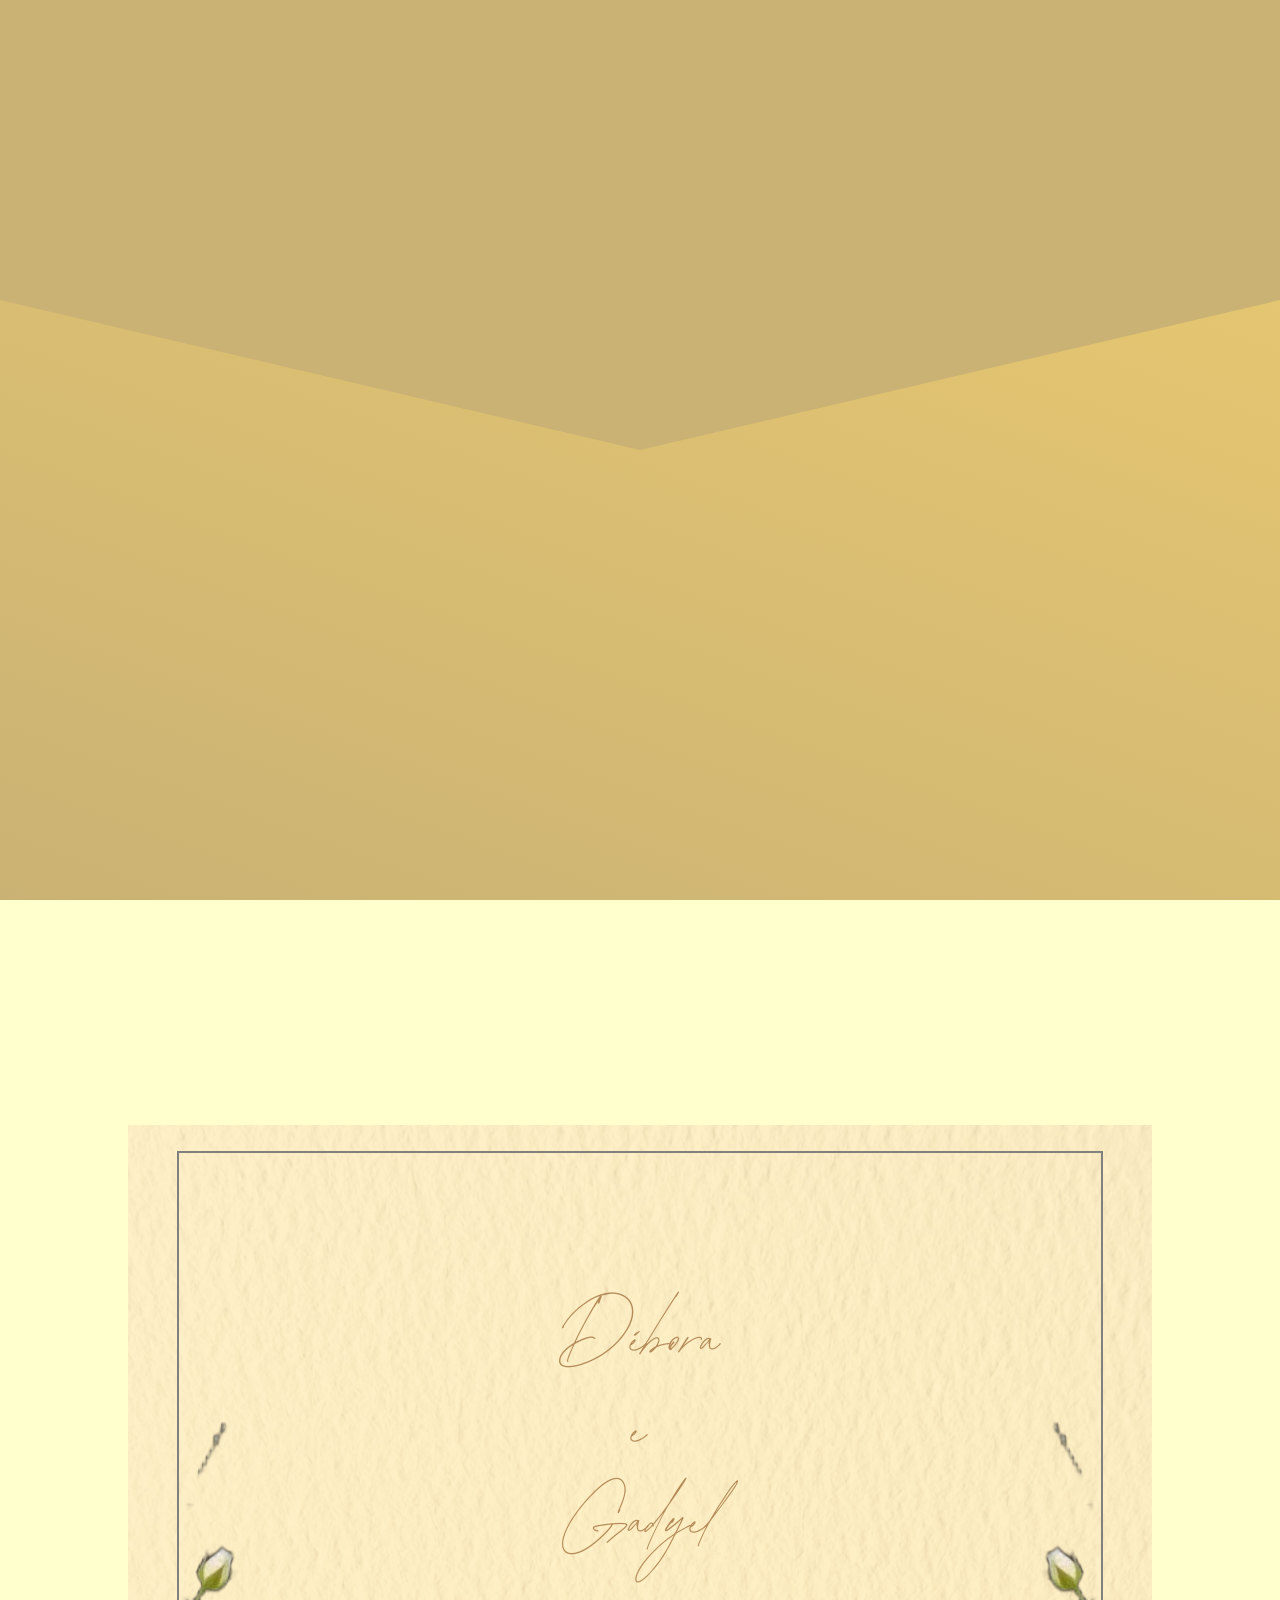
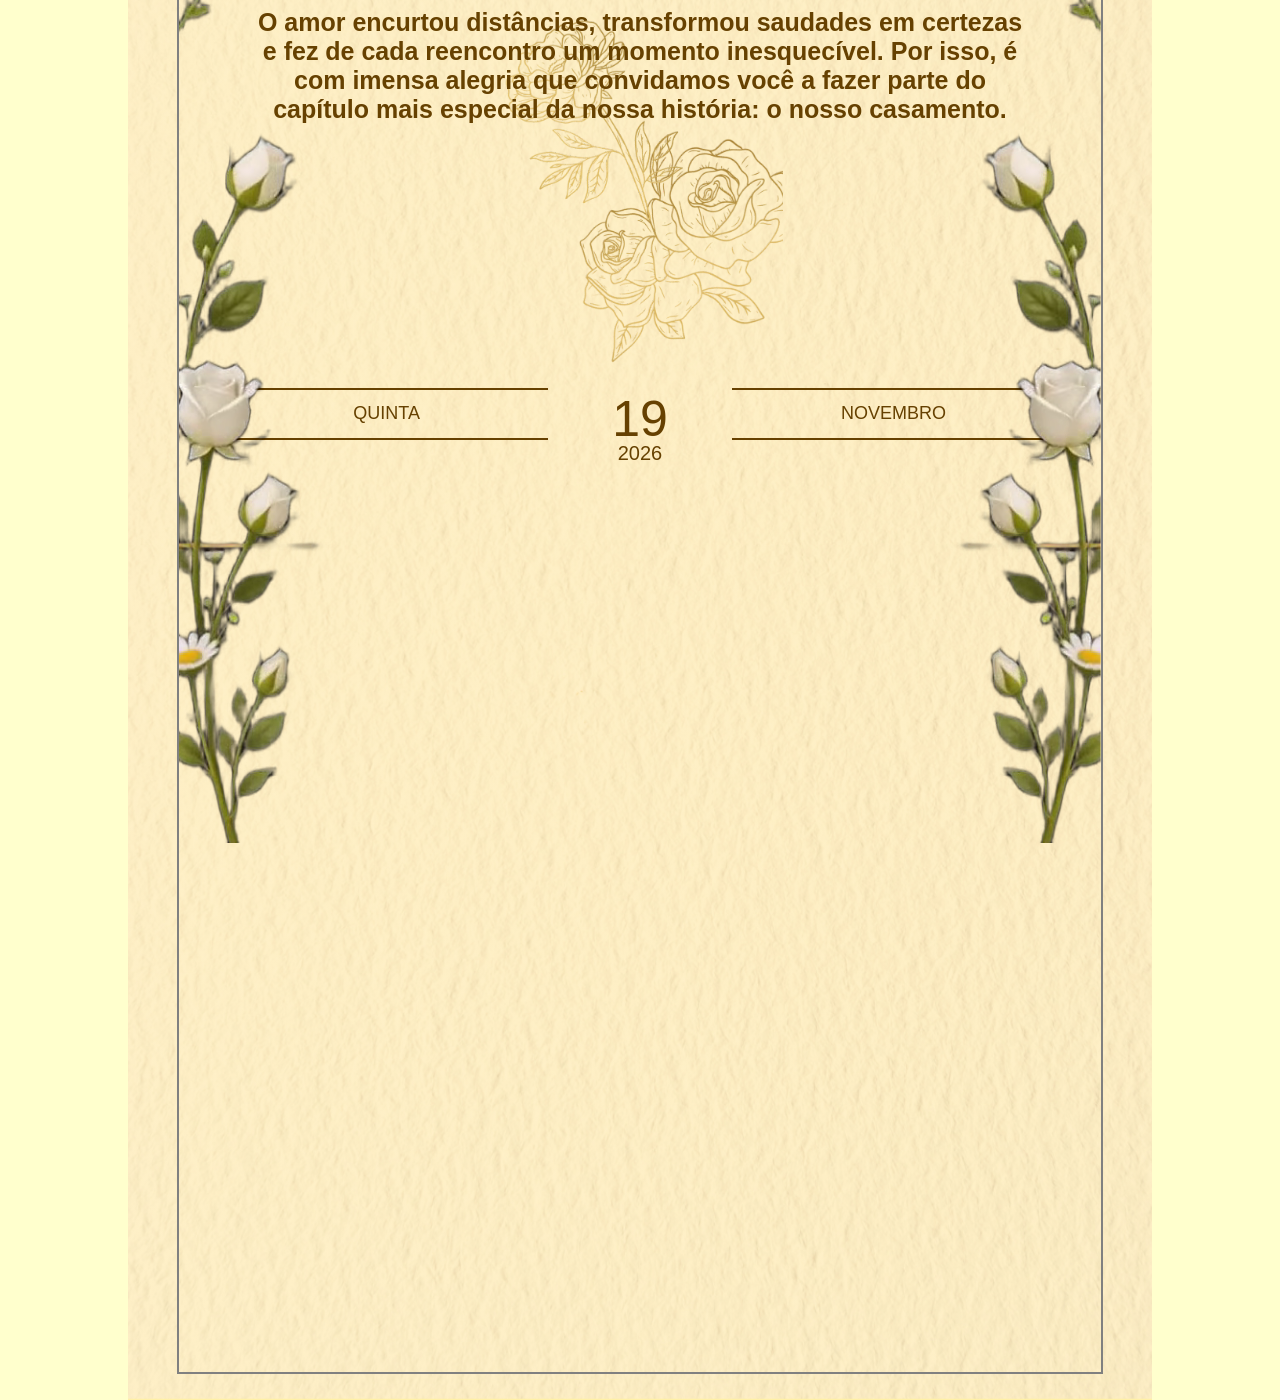
==== index.html @ 4e807f0f "test" ====
<!DOCTYPE html>
<html lang="pt-BR">
<head>
	<meta charset="UTF-8">
	<meta name="viewport" content="width=device-width, initial-scale=1.0">
	<link rel="stylesheet" href="style.css">
	<title>Convite</title>
</head>
<body>
	<header>
		<div class="triangulo" id="triangulo"></div>
		<div class="caixa" id="caixa"></div>
	</header>
	<main>
		<div class="transparente"></div>
		<div class="content" id="content">
			<div class="linha">
				<div class="head">
					<section class="videoSectionEsquerodo">
						<video id="meuVideoEsquerdo" muted>
						<source src="Assets/midia/videos/Flores.webm">
					</section>
					<section class="videoSectionDireito">
						<video id="meuVideoDireito" muted>
						<source src="Assets/midia/videos/Flores.webm">
					</section>
					<div class="titulo">
						<h1>Débora</h1>
						<h1>e</h1>
						<h1>Gadyel</h1>
					</div>
				</div>
				
				<div class="container">
					<div class="text-1">
						<p>
							O amor encurtou distâncias, transformou saudades em certezas e fez de cada reencontro um momento inesquecível. 
							Por isso, é com imensa alegria que convidamos você a fazer parte do capítulo mais especial da nossa história: o nosso casamento.
						</p>
					</div>
					<div class="data" id="data" type="button">
						<div class="topo">
							<div class="margem">
								<h3>QUINTA</h3>
							</div>
							<div class="mes-dia">
								<h2>19</h2>
							</div>
							<div class="margem">
								<h3>NOVEMBRO</h3>
							</div>
						</div>
						<div class="ano">
							<h3>2026</h3>
						</div>
					</div>
				</div>
			</div>
		</div>
	</main>
	<footer id="footer">
		<div class="borda" id="borda"></div>
	</footer>
	<script src="main.js"></script>
</body>
</html>
---- style.css ----
:root {
  --cor-1: #664101;
  --cor-2: #CAB274;
  --cor-3: #ECCB70;
  --cor-4: #FFFFCD;
  --cor-5: #FFFFFF;
  --cor-font: #b48b58;

}

*{
  border: none;
  margin: 0;
  padding: 0;
  box-shadow: none;
}

@font-face {
  font-family: "Abramo";
  src: url("Assets/fonts/Abramo/Abramo\ Script.otf") format("opentype");
}

@font-face {
  font-family: "Garamond";
  src: url("Assets/fonts/Garamond/Garamond.ttf") format("opentype");
}

html, body{
  height: 100vh;
  background-color: var(--cor-4);
  font-family: "Abramo", sans-serif;
}

header,footer{
  width: 100%;
  height: 100vh;
  display: flex;
  align-items: end;
  position: fixed;
  top: 0;
  left: 0;
  z-index: 2;
}

footer{
  z-index: 1;
}

.triangulo{
  width: 100%;
  height: 100%;
  background-color: var(--cor-2);
  clip-path: polygon(-100% 0%, 50% 50%, 200% 0%);
  top: 0;
  left: 0;
  position: absolute;
  z-index: 2;
}

.caixa{
  width: 100%;
  height: 100%;
  background: linear-gradient(to top, var(--cor-2), var(--cor-1));
  clip-path: polygon(-50% 0%, 150% 0%, 50% 20%);
  position: absolute;
}

.borda{
  width: 100%;
  height: 100%;
  background: linear-gradient(200deg, var(--cor-3), var(--cor-2));
  clip-path: polygon(0% 0%, 0% 100%, 100% 100%, 100% 0%, 50% 20%);
}

main{
  width: 100%;
  height: 3000px;
  display: flex;
  align-items: center;
  justify-content: baseline;
  flex-direction: column;
}

.content{
  width: 80%;
  height: 100%;
  
  background-image: 
  linear-gradient(
    rgba(255, 212, 95, 0.35),
    rgba(255, 212, 95, 0.35)
  ),
  url(Assets/midia/imags/background_carta.png);
  background-size: cover;
  background-position: center;
  background-repeat: no-repeat;
  z-index: 1;
  display: flex;
  align-items: center;
  justify-content: center;
}

.transparente{
  width: 100%;
  height: 200vh;
}

.linha{
  width: 90%;
  height: 97%;
  border: 2px gray solid;
}

.head{
  width: 100%;
  height: 25%;
  display: flex;
  justify-content: center;
  position: relative;
}

video {
  width: 80%;
  max-width: 800px;
}

.videoSectionEsquerodo, .videoSectionDireito{
  width: 100%;
  position: absolute;

}

.videoSectionDireito{
  transform: scaleX(-1);
  left: 0;
}

.titulo{
  z-index: 2;
  width: 45%;
  height: 100%;
  display: flex;
  align-items: center;
  justify-content: center;
  flex-direction: column;
}

.titulo > h1{
  color: var(--cor-font);
  font-size: 80px;
  height: 20%;
  text-align: center;
  font-weight: 500;
}

.container{
  width: 100%;
  height: 70%;
  display: flex;
  align-items: center;
  flex-direction: column;
}

.text-1{
  width: 100%;
  height: 30%;
  display: flex;
  align-items: center;
  justify-content: center;
  background-image: url(Assets/midia/imags/Flores_cotorno.png);
  background-size: contain;
  background-position: bottom;
  background-repeat: no-repeat;
}

.text-1 > p{
  font-family: "Garamond", sans-serif;
  font-size: 25px;
  width: 85%;
  height: 100%;
  text-align: center;
  color: var(--cor-1);
  font-weight: 700;
}

.data{
  width: 100%;
  height: 80px;
}

.data:hover {
    transform: scale(1.03);
}

.topo{
  width: 100%;
  height: 60%;
  display: flex;
  align-items: center;
  justify-content: center;
}

.margem{
  width: 35%;
  height: 100%;
  border-top: #664101 solid 2px;
  border-bottom: #664101 solid 2px;
}

.margem > h3{
  font-family: "Garamond", sans-serif;
  font-size: 18px;
  width: 100%;
  height: 100%;
  color: var(--cor-1);
  font-weight: 500;
  text-align: center;
  align-content: center;
}

.mes-dia{
  width: 20%;
  height: 100%;
  text-align: center;
  align-content: center;
}

.mes-dia > h2{
  font-family: "Garamond", sans-serif;
  font-size: 50px;
  width: 100%;
  height: 100%;
  color: var(--cor-1);
  font-weight: 500;
  text-align: center;
  align-content: center;
}

.ano{
  width: 100%;
  height: 40%;
}

.ano > h3{
  font-family: "Garamond", sans-serif;
  font-size: 20px;
  width: 100%;
  height: 100%;
  color: var(--cor-1);
  font-weight: 500;
  text-align: center;
  align-content: center;
}
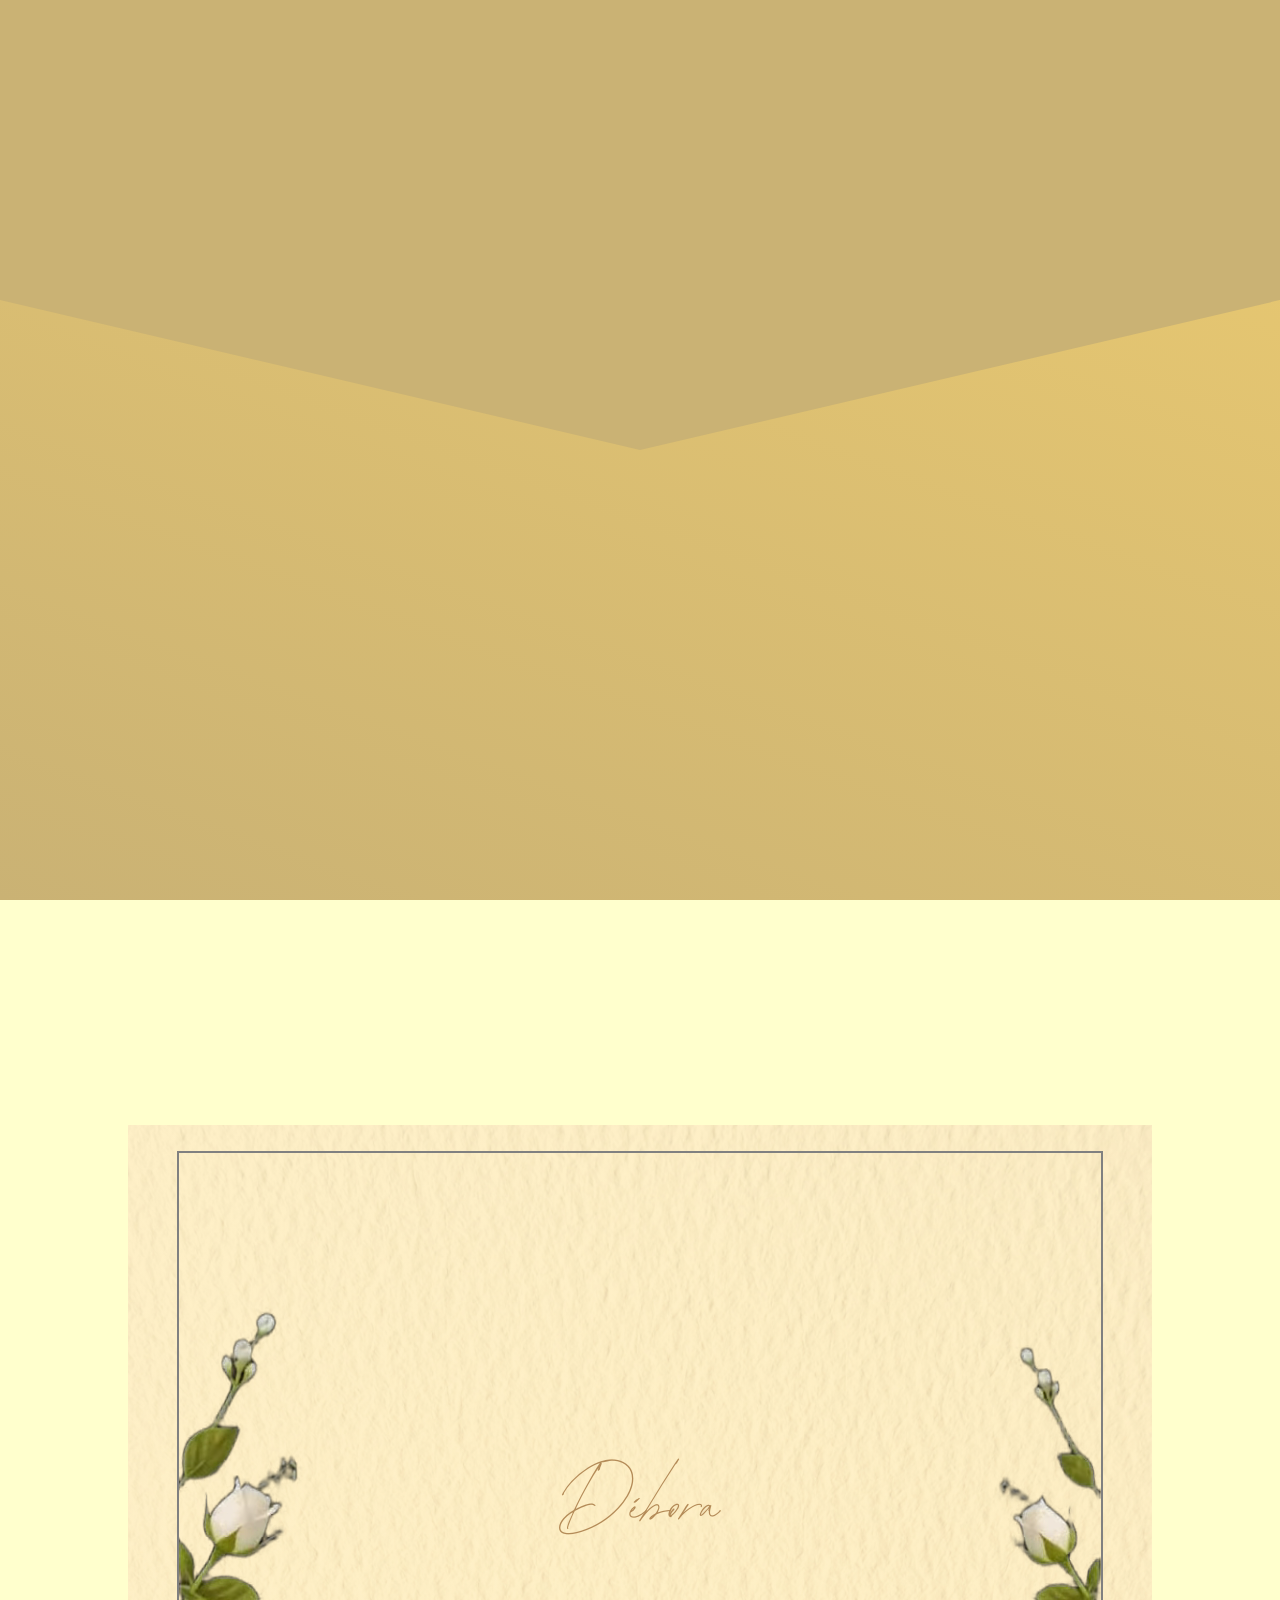
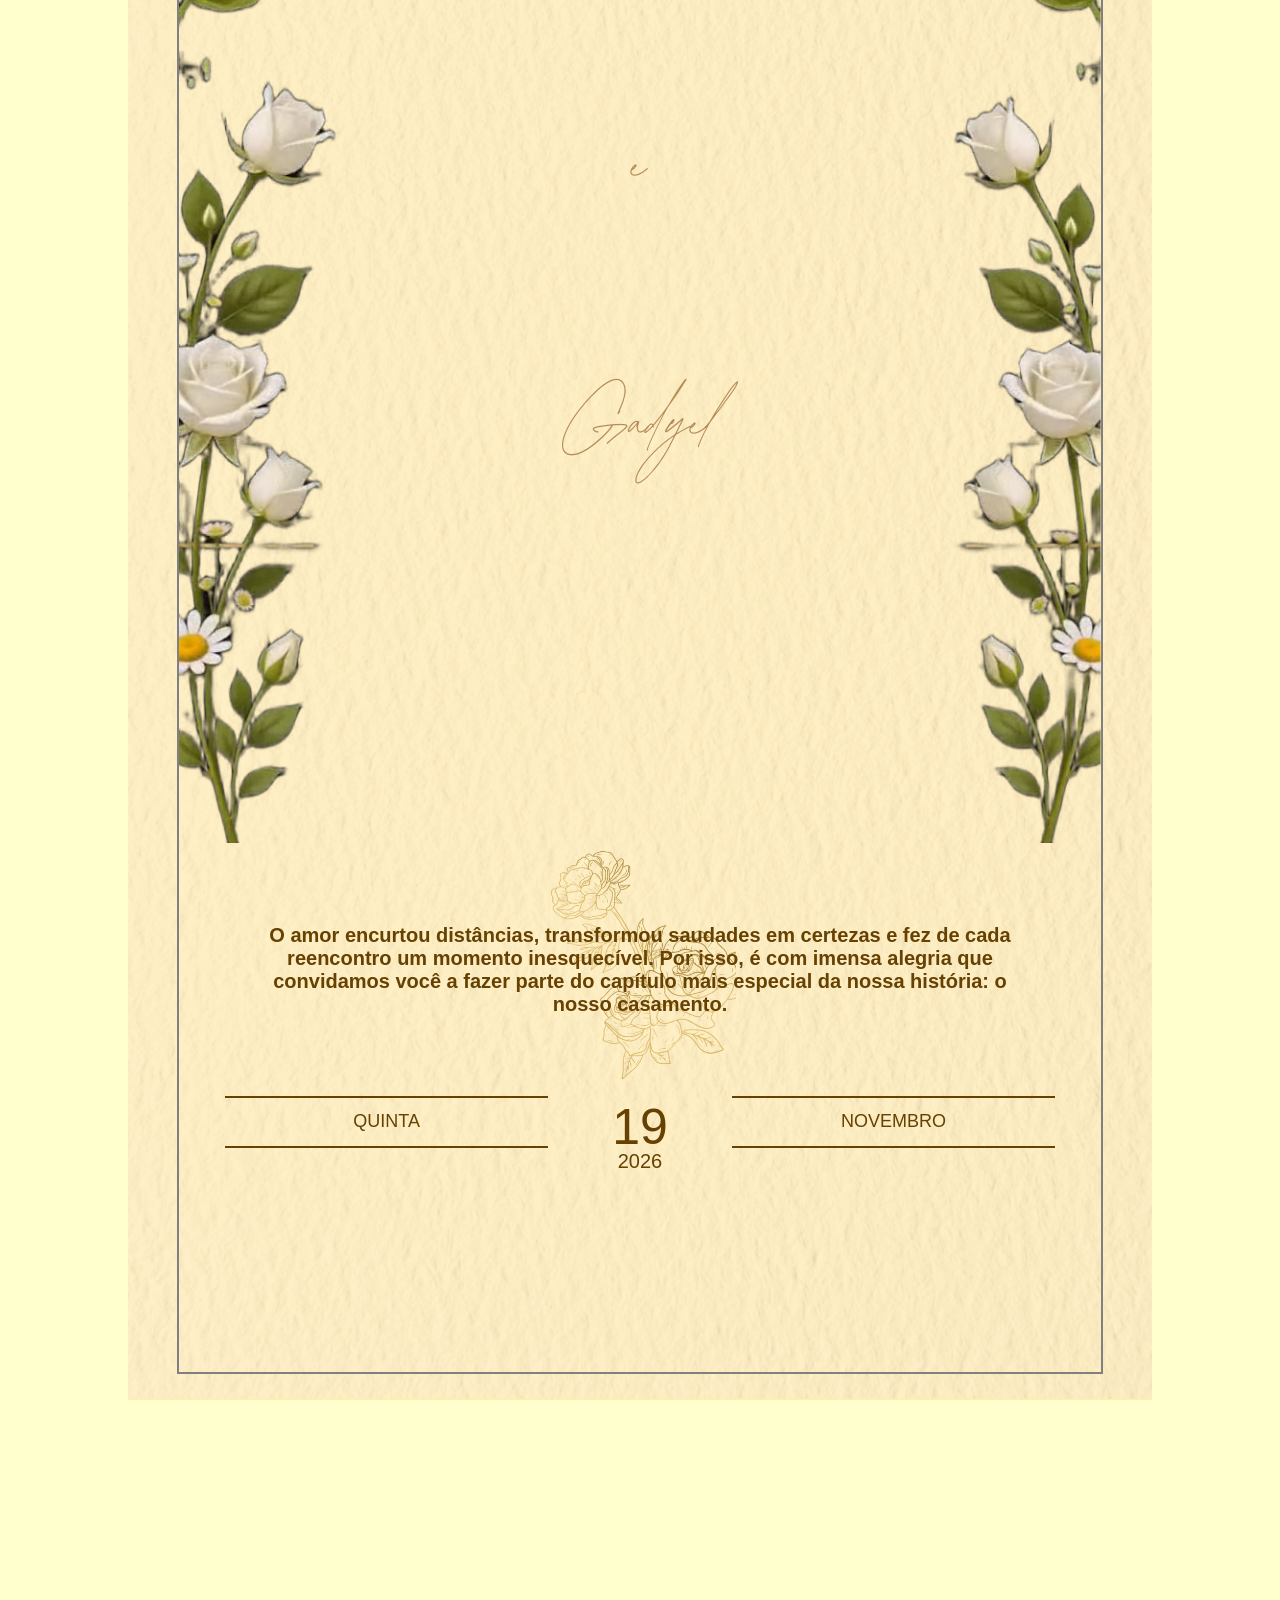
==== commit 50cdfe2d: "data" ====
--- a/index.html
+++ b/index.html
@@ -15,7 +15,7 @@
 		<div class="transparente"></div>
 		<div class="content" id="content">
 			<div class="linha">
-				<div class="head">
+				<div class="head" id="head">
 					<section class="videoSectionEsquerodo">
 						<video id="meuVideoEsquerdo" muted>
 						<source src="Assets/midia/videos/Flores.webm">
@@ -38,7 +38,7 @@
 							Por isso, é com imensa alegria que convidamos você a fazer parte do capítulo mais especial da nossa história: o nosso casamento.
 						</p>
 					</div>
-					<div class="data" id="data" type="button">
+					<div class="data" id="data" onclick="agenda()">
 						<div class="topo">
 							<div class="margem">
 								<h3>QUINTA</h3>
@@ -50,7 +50,7 @@
 								<h3>NOVEMBRO</h3>
 							</div>
 						</div>
-						<div class="ano">
+						<div class="ano" id="ano">
 							<h3>2026</h3>
 						</div>
 					</div>
--- a/style.css
+++ b/style.css
@@ -163,7 +163,7 @@
 
 .text-1{
   width: 100%;
-  height: 30%;
+  height: 20%;
   display: flex;
   align-items: center;
   justify-content: center;
@@ -175,21 +175,18 @@
 
 .text-1 > p{
   font-family: "Garamond", sans-serif;
-  font-size: 25px;
+  font-size: 20px;
   width: 85%;
   height: 100%;
   text-align: center;
   color: var(--cor-1);
   font-weight: 700;
+  align-content: center;
 }
 
 .data{
   width: 100%;
   height: 80px;
-}
-
-.data:hover {
-    transform: scale(1.03);
 }
 
 .topo{
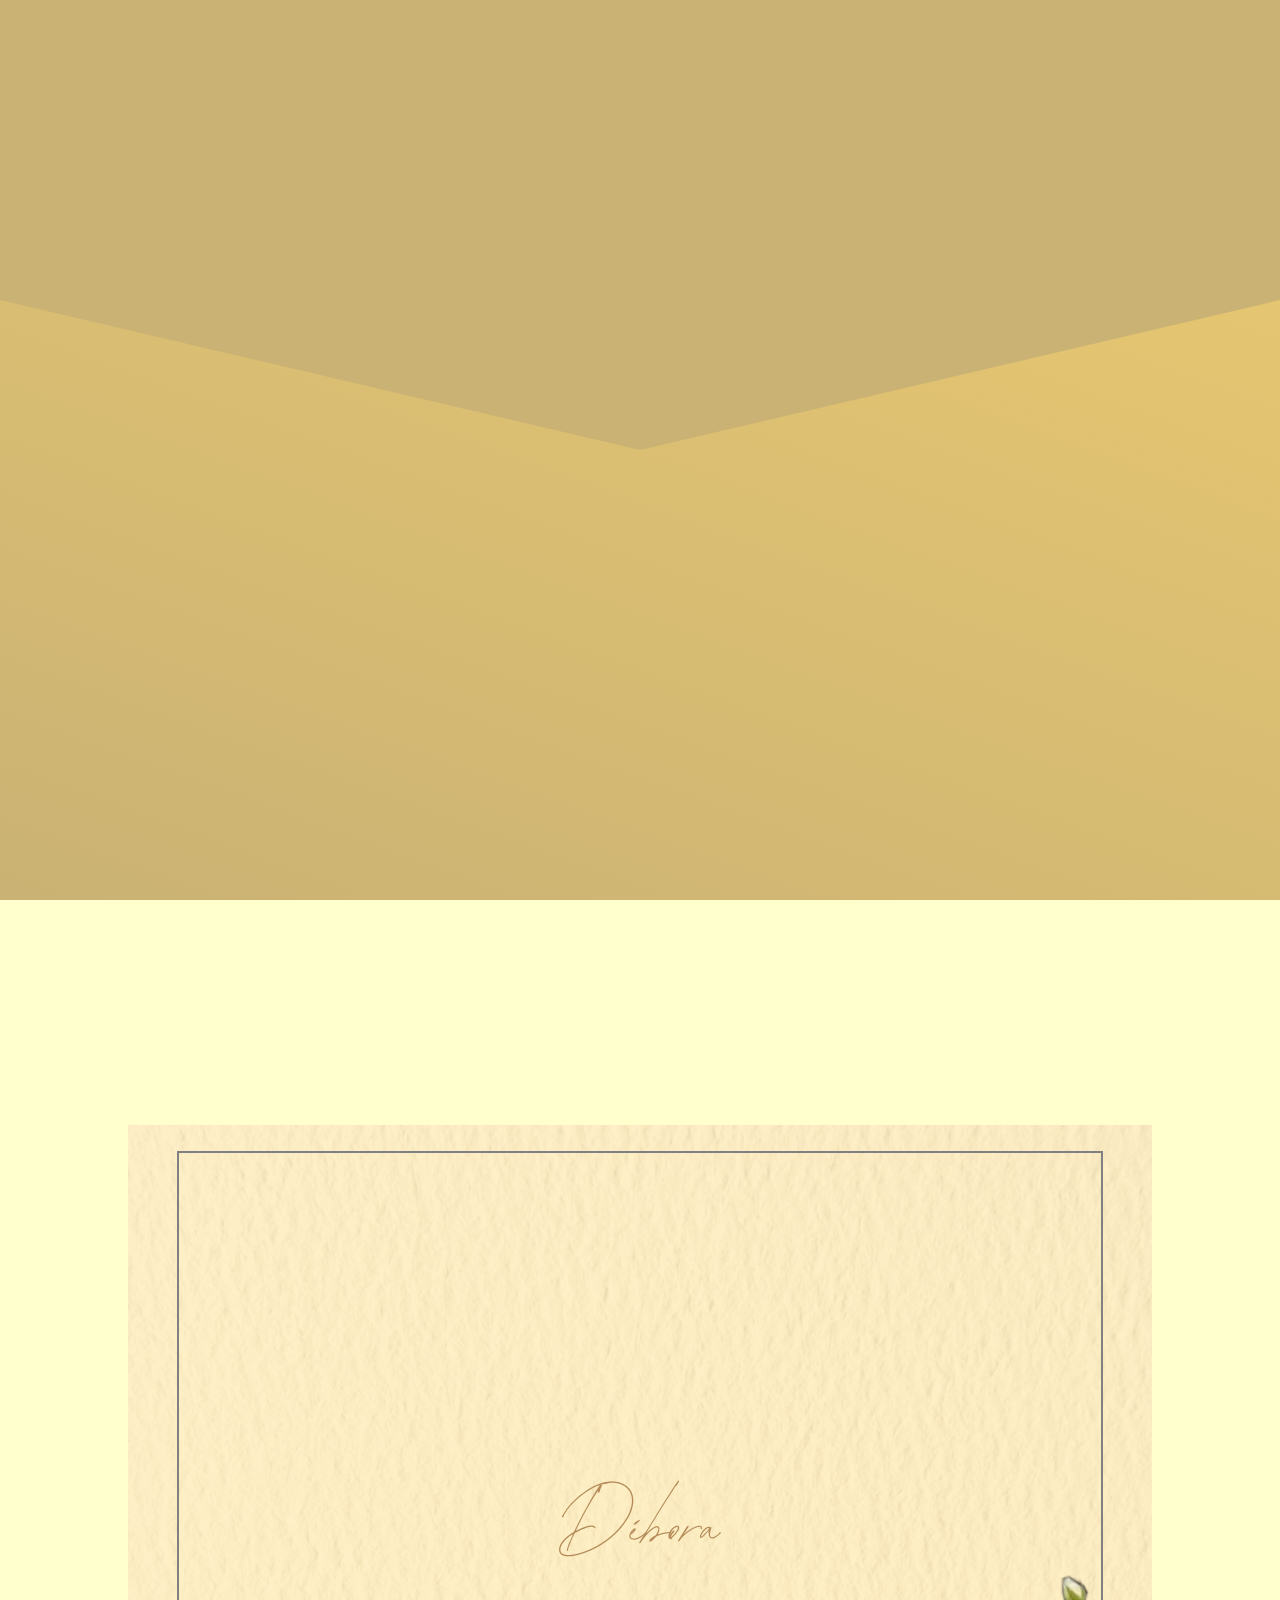
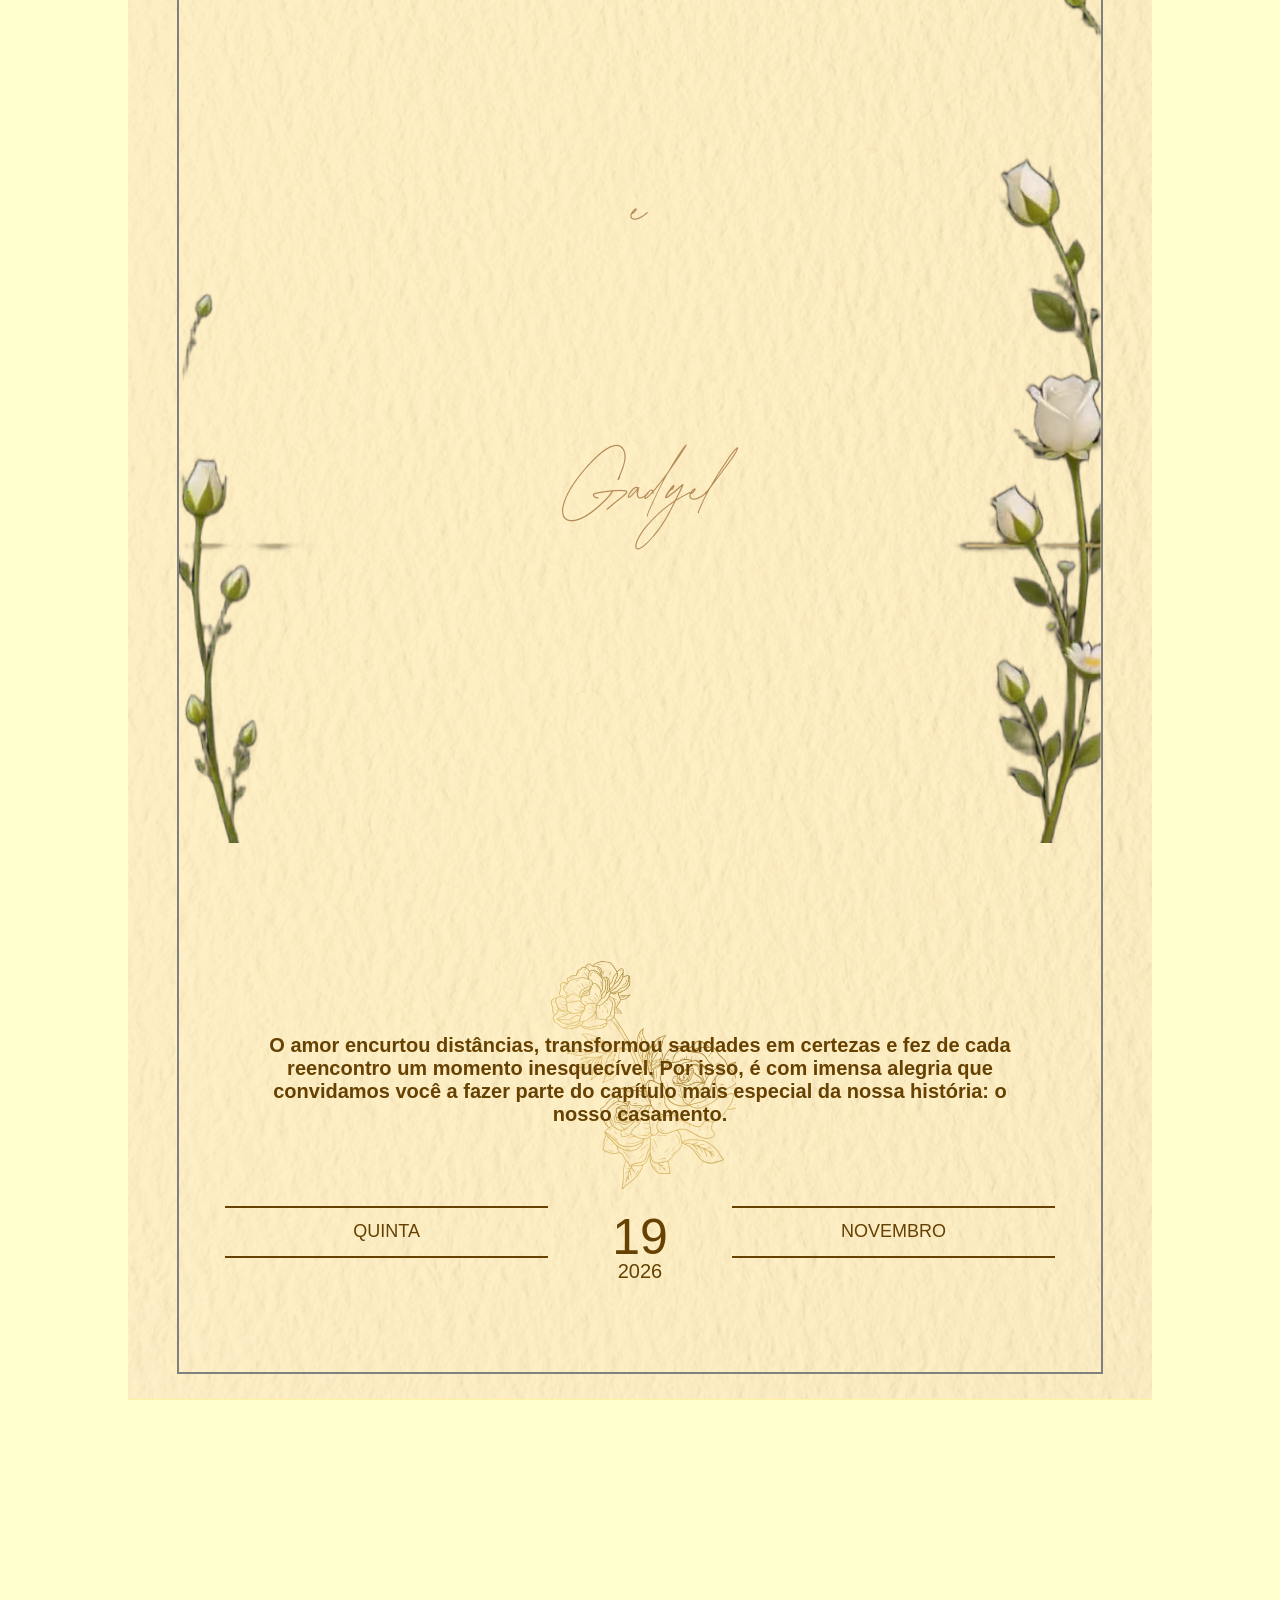
==== commit e1283664: "awd" ====
--- a/index.html
+++ b/index.html
@@ -54,6 +54,9 @@
 							<h3>2026</h3>
 						</div>
 					</div>
+					<div class="links" id="links">
+						
+					</div>
 				</div>
 			</div>
 		</div>
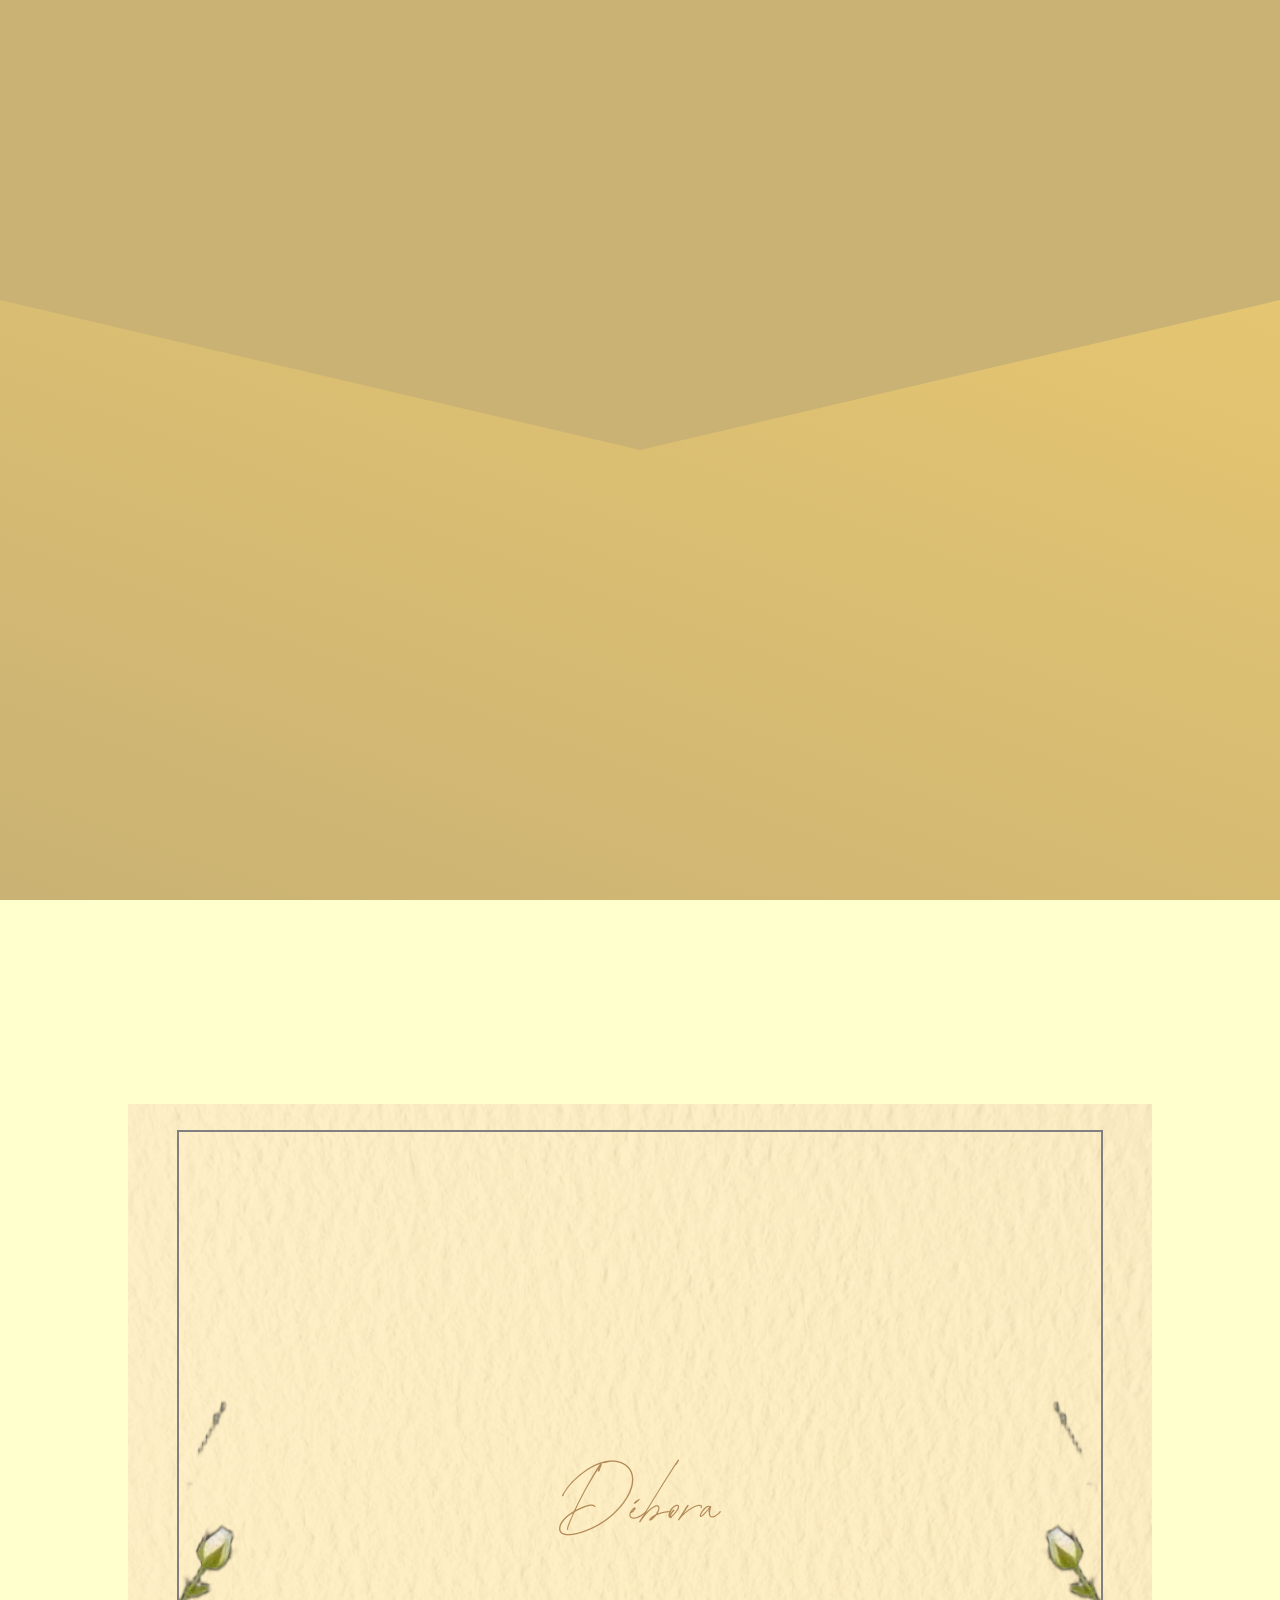
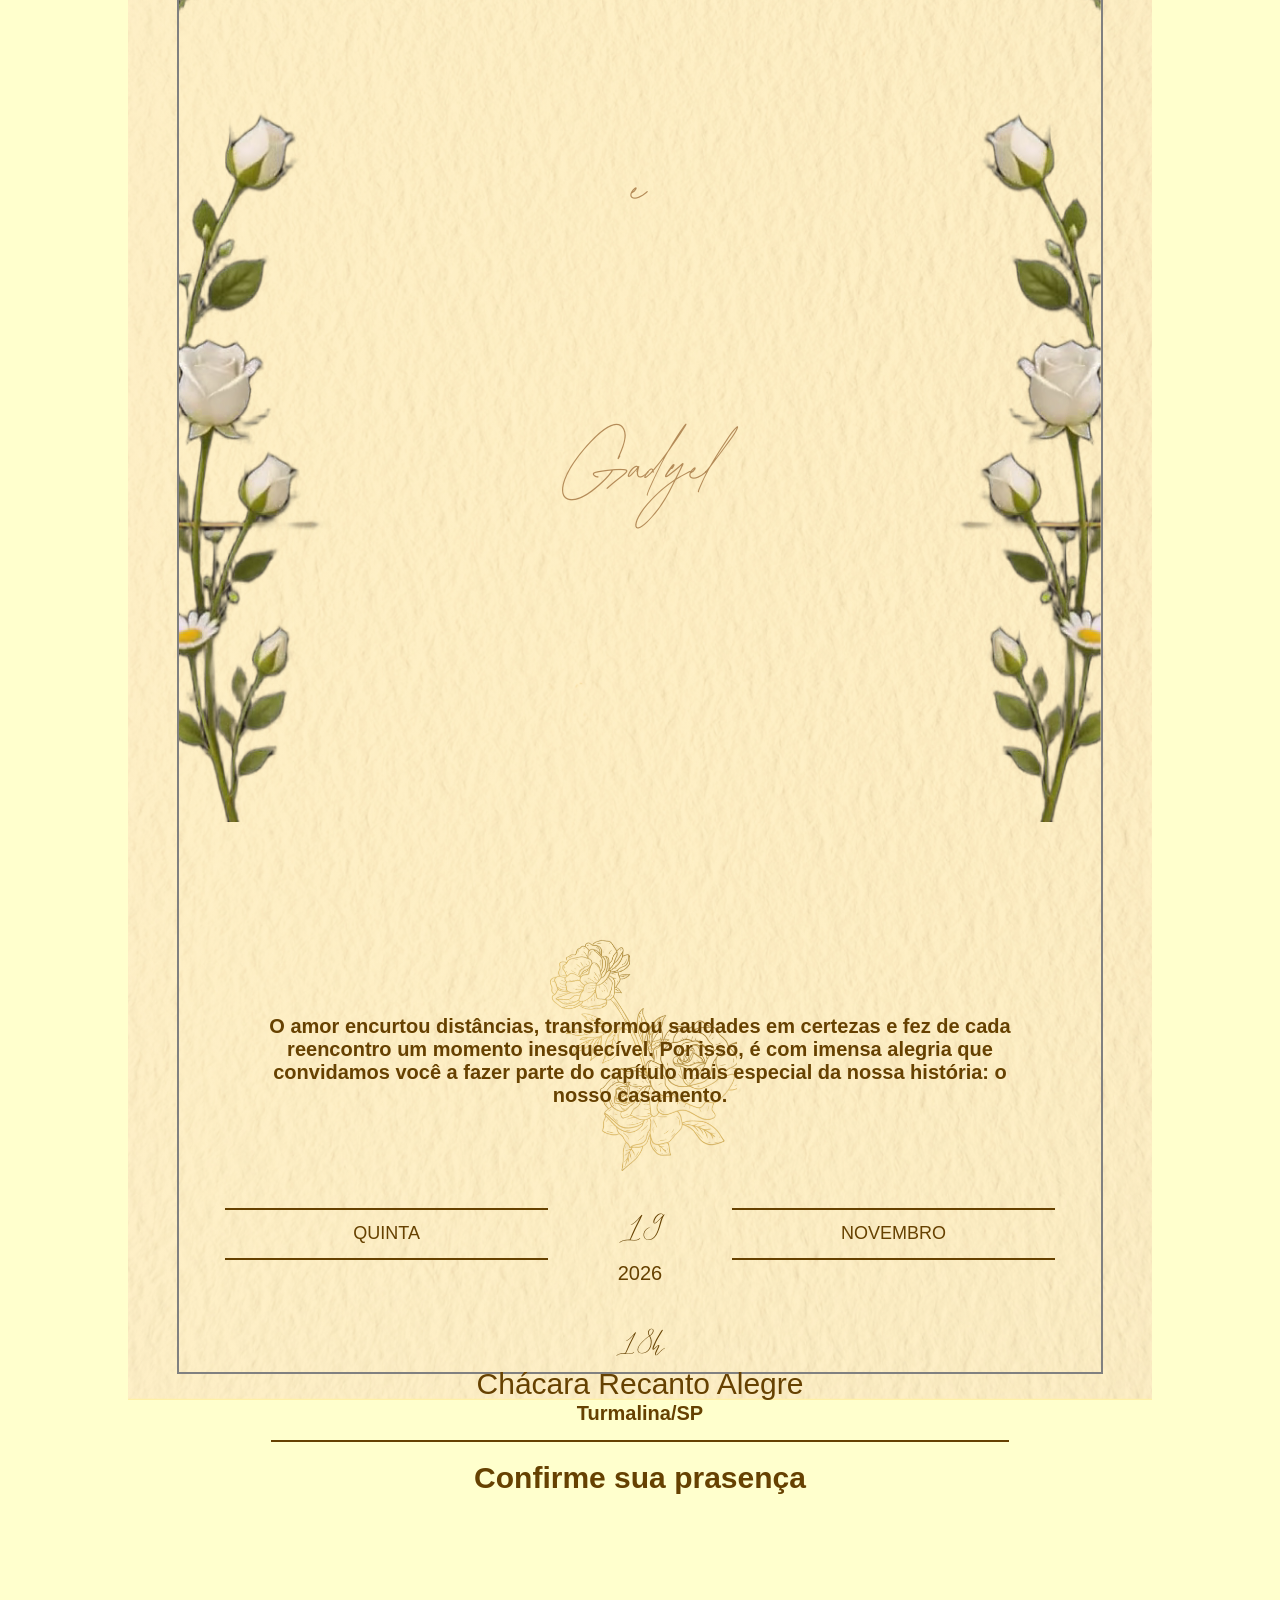
==== commit 2a3163d1: "localização e confirmação" ====
--- a/index.html
+++ b/index.html
@@ -55,7 +55,30 @@
 						</div>
 					</div>
 					<div class="links" id="links">
-						
+						<h2>18h</h2>
+						<div class="local" id="local" onclick="localizacao()">
+							<h3>Chácara Recanto Alegre</h3>
+							<h4>Turmalina/SP</h4>
+						</div>
+						<div class="confirmar" id="confirmar">
+							<h3>Confirme sua prasença</h3>
+							<div id="popup" class="modal">
+								<div class="modal-conteudo">
+									<form id="rsvpForm">
+										<label for="nome">Confirme sua presença</label>
+										<input
+											type="text"
+											id="nome"
+											placeholder="Digite seu nome"
+											required
+										>
+										<button type="submit">
+											Confirmar Presença
+										</button>
+									</form>
+								</div>
+							</div>
+						</div>
 					</div>
 				</div>
 			</div>
--- a/style.css
+++ b/style.css
@@ -22,13 +22,32 @@
 
 @font-face {
   font-family: "Garamond";
-  src: url("Assets/fonts/Garamond/Garamond.ttf") format("opentype");
+  src: url("Assets/fonts/Garamond/Garamond.ttf") format('truetype');
+    font-weight: normal;
+    font-style: normal;
+}
+
+
+@font-face {
+  font-family: "Le Jour Script";
+  src: url("Assets/fonts/LeJourScript/Le\ Jour\ Script\ Personal\ Use\ Only.otf") format("opentype");
 }
 
 html, body{
   height: 100vh;
   background-color: var(--cor-4);
-  font-family: "Abramo", sans-serif;
+  font-family: "Garamond", sans-serif;
+}
+
+h3{
+  width: 100%;
+  height: 50%;
+  text-align: center;
+  align-content: center;
+  font-family: "Garamond", sans-serif;
+  font-size: 30px;
+  color: var(--cor-1);
+  font-weight: 500;
 }
 
 header,footer{
@@ -151,6 +170,7 @@
   height: 20%;
   text-align: center;
   font-weight: 500;
+  font-family: "Abramo", sans-serif;
 }
 
 .container{
@@ -186,12 +206,16 @@
 
 .data{
   width: 100%;
-  height: 80px;
+  height: 100px;
+  display: flex;
+  flex-direction: column;
+  align-items:center;
+  justify-content: end;
 }
 
 .topo{
   width: 100%;
-  height: 60%;
+  height: 48%;
   display: flex;
   align-items: center;
   justify-content: center;
@@ -223,8 +247,8 @@
 }
 
 .mes-dia > h2{
-  font-family: "Garamond", sans-serif;
-  font-size: 50px;
+  font-family: "Le Jour Script", sans-serif;
+  font-size: 35px;
   width: 100%;
   height: 100%;
   color: var(--cor-1);
@@ -235,16 +259,140 @@
 
 .ano{
   width: 100%;
-  height: 40%;
+  height: 32%;
 }
 
 .ano > h3{
+  width: 100%;
+  height: 100%;
+  text-align: center;
+  align-content: center;
   font-family: "Garamond", sans-serif;
   font-size: 20px;
-  width: 100%;
-  height: 100%;
-  color: var(--cor-1);
-  font-weight: 500;
-  text-align: center;
-  align-content: center;
+  color: var(--cor-1);
+  font-weight: 500;
+}
+
+.links{
+  width: 100%;
+  height: 300px;
+  display: flex;
+  flex-direction: column;
+  align-items: center;
+  justify-content: baseline;
+}
+
+.links > h2{
+  width: 100%;
+  height: 25%;
+  text-align: center;
+  align-content: end;
+  font-family: "Le Jour Script", sans-serif;
+  font-size: 30px;
+  font-weight: 500;
+  color: var(--cor-1);
+}
+
+.local{
+  width: 100%;
+  height: 25%;
+  display: flex;
+  flex-direction: column;
+  align-items: center;
+  justify-content: center;
+}
+
+.local > h3{
+  width: 100%;
+  height: 50%;
+  text-align: center;
+  align-content: center;
+  font-family: "Garamond", sans-serif;
+  font-size: 30px;
+  color: var(--cor-1);
+  font-weight: 500;
+}
+
+.local > h4{
+  width: 100%;
+  height: 50%;
+  text-align: center;
+  align-content: baseline;
+  font-family: "Garamond", sans-serif;
+  font-size: 20px;
+  color: var(--cor-1);
+  font-weight: 700;
+}
+
+.confirmar{
+  width: 100%;
+  height: 25%;
+  display: flex;
+  flex-direction: column;
+  align-items: center;
+  justify-content: center;
+}
+
+.confirmar > h3{
+  height: 100%;
+  width: 80%;
+  border-top: var(--cor-1) solid 2px;
+  font-weight: 700;
+}
+
+.modal {
+  display: flex;
+  align-items: center;
+  justify-content: center;
+  position: fixed;
+  z-index: 1000;
+  left: 0;
+  top: 0;
+  width: 100%;
+  height: 100%;
+  background-color: rgba(0, 0, 0, 0.5);
+}
+
+.modal-conteudo {
+  background-color: var(--cor-4);
+  width: 80%;
+  height: 20%;
+  border-radius: 10px;
+  text-align: center;
+}
+
+#rsvpForm{
+  width: 100%;
+  height: 100%;
+  display: flex;
+  align-items: center;
+  justify-content: center;
+  flex-direction: column;
+}
+
+#rsvpForm > label{
+  width: 100%;
+  height: 40px;
+  color: var(--cor-1);
+  font-family: "Garamond", sans-serif;
+  font-size: 20px;
+  font-weight: 700;
+}
+
+#rsvpForm > input{
+  width: 80%;
+  height: 30px;
+  background-color: var(--cor-3);
+  padding: 10px;
+  border-radius: 10px;
+  margin-bottom: 20px;
+}
+
+#rsvpForm > button{
+  width: 70%;
+  height: 30px;
+  padding: 10px;
+  border-radius: 10px;
+  background-color: var(--cor-2);
+  color: var(--cor-1);
 }
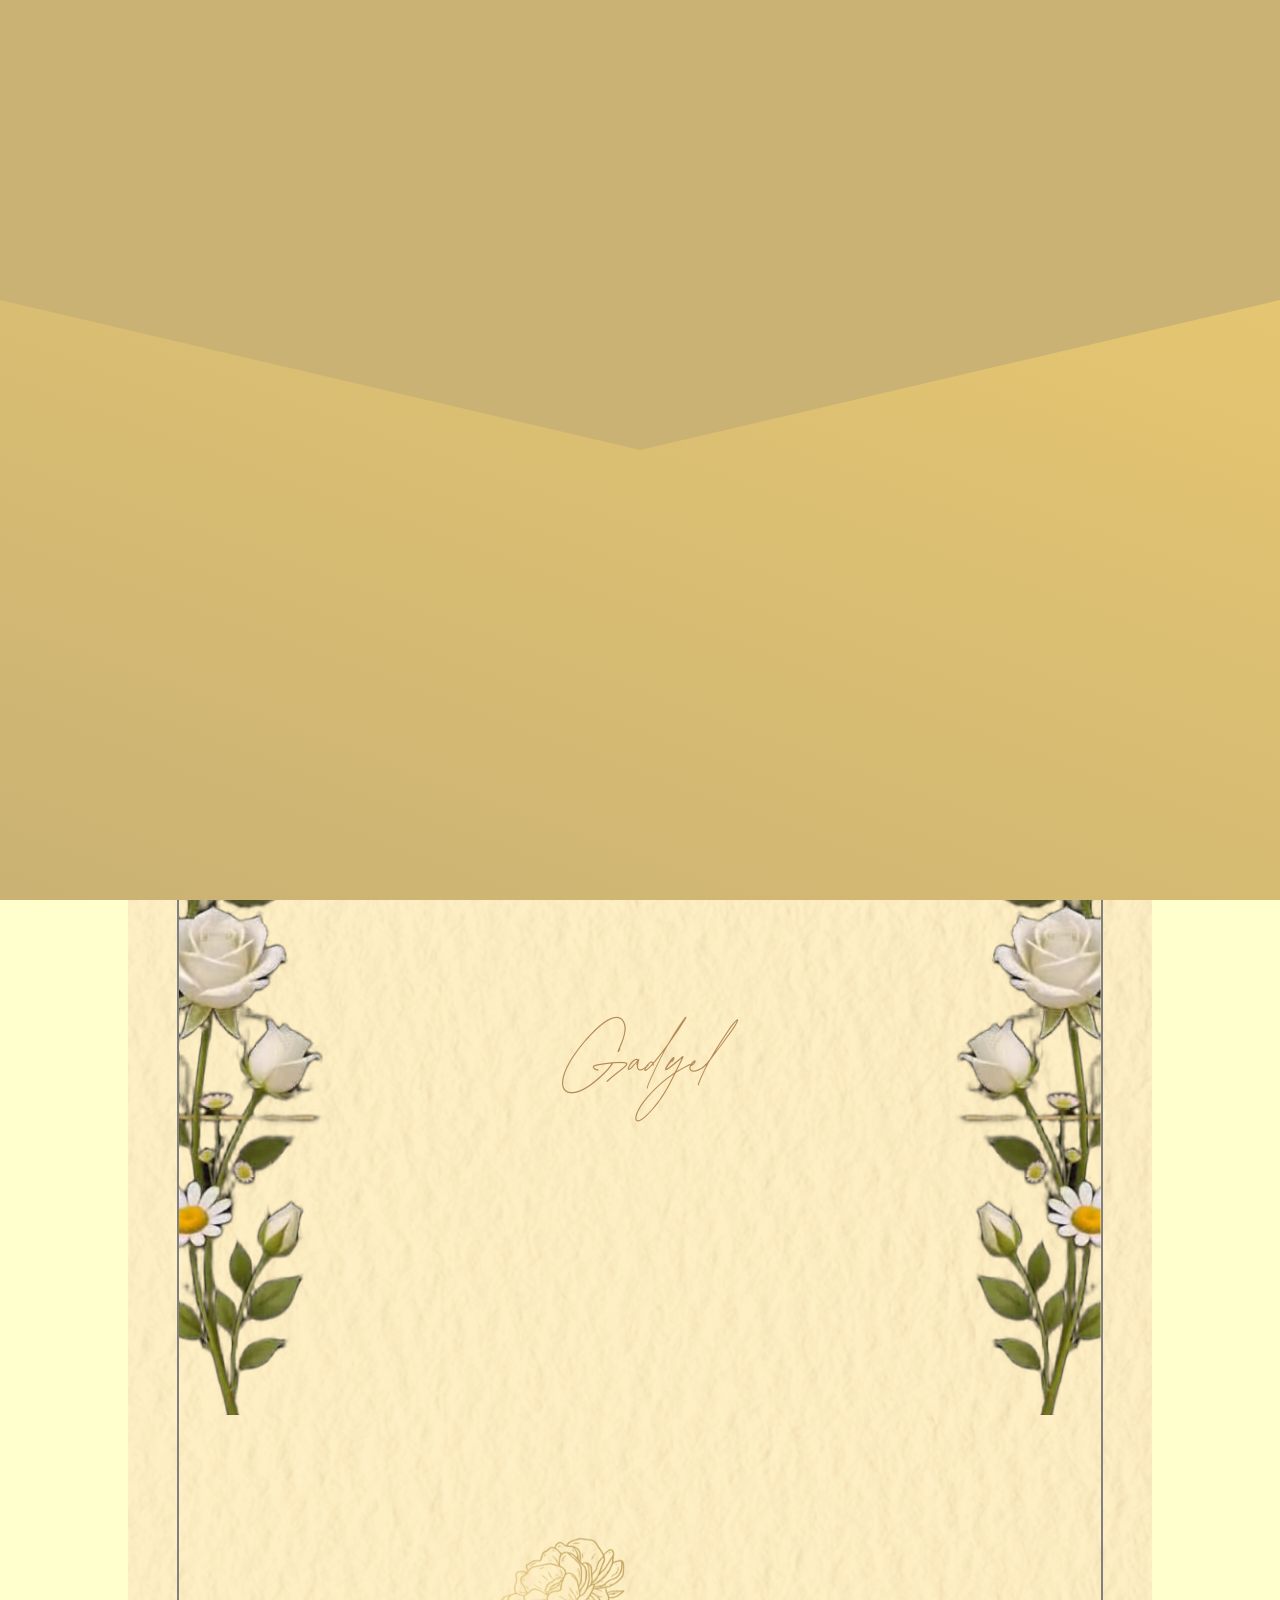
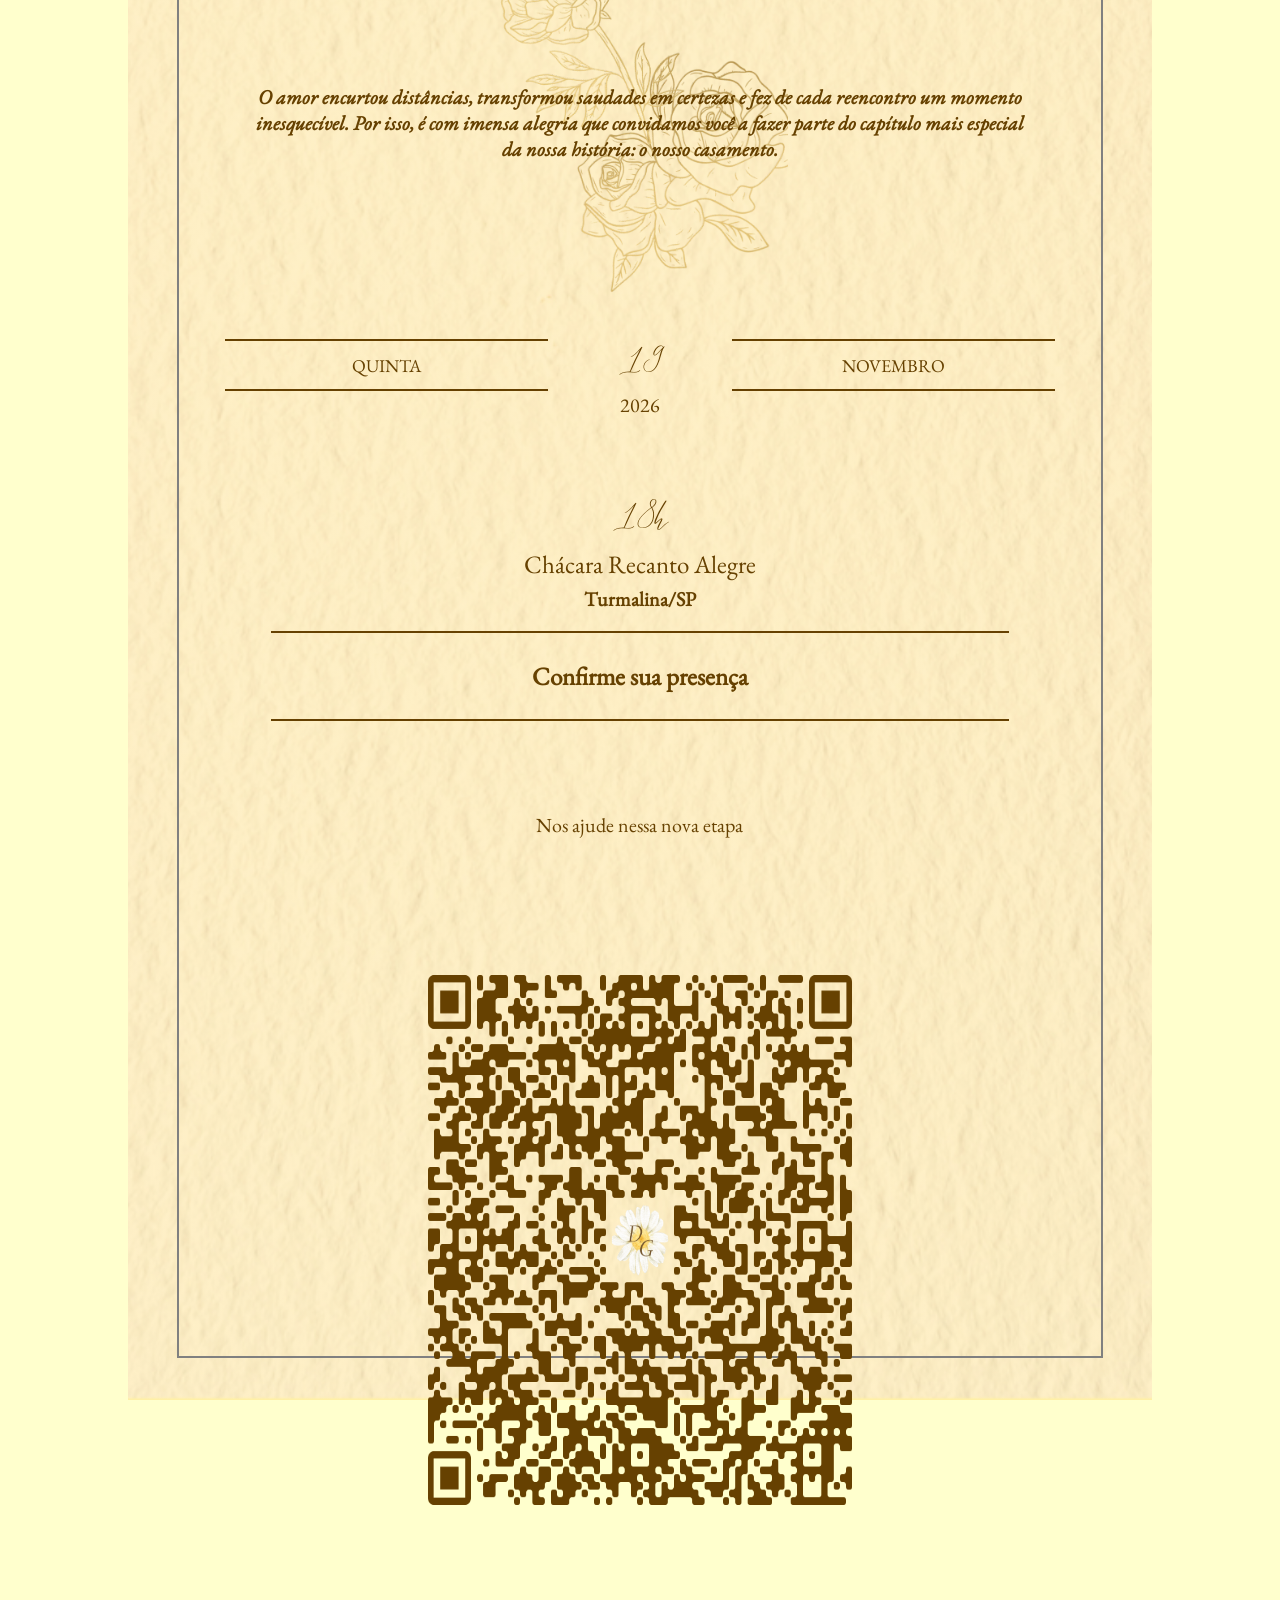
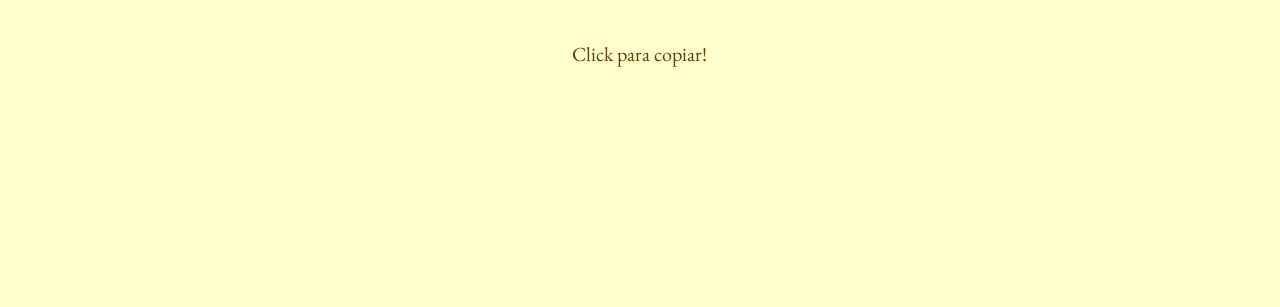
==== commit 4a0fc9c4: "qr-code" ====
--- a/index.html
+++ b/index.html
@@ -61,7 +61,7 @@
 							<h4>Turmalina/SP</h4>
 						</div>
 						<div class="confirmar" id="confirmar">
-							<h3>Confirme sua prasença</h3>
+							<h3>Confirme sua presença</h3>
 							<div id="popup" class="modal">
 								<div class="modal-conteudo">
 									<form id="rsvpForm">
@@ -80,6 +80,11 @@
 							</div>
 						</div>
 					</div>
+					<div class="qr-code" id="qr-code" onclick="copiarTexto()">
+						<h3>Nos ajude nessa nova etapa</h3>
+						<img src="Assets/midia/imags/qr-by-koloqr-com.png" alt="qr_code">
+						<h3>Click para copiar!</h3>
+					</div>
 				</div>
 			</div>
 		</div>
--- a/style.css
+++ b/style.css
@@ -21,8 +21,15 @@
 }
 
 @font-face {
+  font-family: "Garamond Italic";
+  src: url("Assets/fonts/Garamond/EBGaramond-Italic-VariableFont_wght.ttf") format('truetype');
+    font-weight: normal;
+    font-style: normal;
+}
+
+@font-face {
   font-family: "Garamond";
-  src: url("Assets/fonts/Garamond/Garamond.ttf") format('truetype');
+  src: url("Assets/fonts/Garamond/EBGaramond-VariableFont_wght.ttf") format('truetype');
     font-weight: normal;
     font-style: normal;
 }
@@ -187,20 +194,34 @@
   display: flex;
   align-items: center;
   justify-content: center;
+  position: relative;
+}
+
+.text-1::before{
+  content: "";
+  position: absolute;
+  inset: 0;
+
   background-image: url(Assets/midia/imags/Flores_cotorno.png);
   background-size: contain;
   background-position: bottom;
   background-repeat: no-repeat;
+
+  opacity: 0.8;
+  z-index: 0;
 }
 
 .text-1 > p{
-  font-family: "Garamond", sans-serif;
+  position: relative;
+  z-index: 1;
+
+  font-family: "Garamond Italic", sans-serif;
   font-size: 20px;
   width: 85%;
   height: 100%;
   text-align: center;
   color: var(--cor-1);
-  font-weight: 700;
+  font-weight: 600;
   align-content: center;
 }
 
@@ -284,18 +305,18 @@
 
 .links > h2{
   width: 100%;
-  height: 25%;
+  height: 40%;
   text-align: center;
   align-content: end;
   font-family: "Le Jour Script", sans-serif;
-  font-size: 30px;
+  font-size: 35px;
   font-weight: 500;
   color: var(--cor-1);
 }
 
 .local{
   width: 100%;
-  height: 25%;
+  height: 30%;
   display: flex;
   flex-direction: column;
   align-items: center;
@@ -308,7 +329,7 @@
   text-align: center;
   align-content: center;
   font-family: "Garamond", sans-serif;
-  font-size: 30px;
+  font-size: 25px;
   color: var(--cor-1);
   font-weight: 500;
 }
@@ -326,7 +347,7 @@
 
 .confirmar{
   width: 100%;
-  height: 25%;
+  height: 30%;
   display: flex;
   flex-direction: column;
   align-items: center;
@@ -336,12 +357,14 @@
 .confirmar > h3{
   height: 100%;
   width: 80%;
+  font-size: 25px;
   border-top: var(--cor-1) solid 2px;
+  border-bottom: var(--cor-1) solid 2px;
   font-weight: 700;
 }
 
 .modal {
-  display: flex;
+  display: none;
   align-items: center;
   justify-content: center;
   position: fixed;
@@ -356,7 +379,7 @@
 .modal-conteudo {
   background-color: var(--cor-4);
   width: 80%;
-  height: 20%;
+  height: 30%;
   border-radius: 10px;
   text-align: center;
 }
@@ -395,4 +418,32 @@
   border-radius: 10px;
   background-color: var(--cor-2);
   color: var(--cor-1);
+}
+
+.qr-code{
+  width: 90%;
+  display: flex;
+  flex-direction: column;
+  align-items: center;
+  justify-content: center;
+}
+
+.qr-code > h3{
+  width: 100%;
+  height: 20%;
+  font-size: 20px;
+}
+
+.qr-code > img{
+  width: 60%;
+  height: 60%;
+}
+
+.data,
+.local,
+.confirmar,
+.qr-code {
+    cursor: pointer;
+    transition: filter 0.5s ease;
+    -webkit-tap-highlight-color: rgba(120, 80, 20, 0.15);
 }
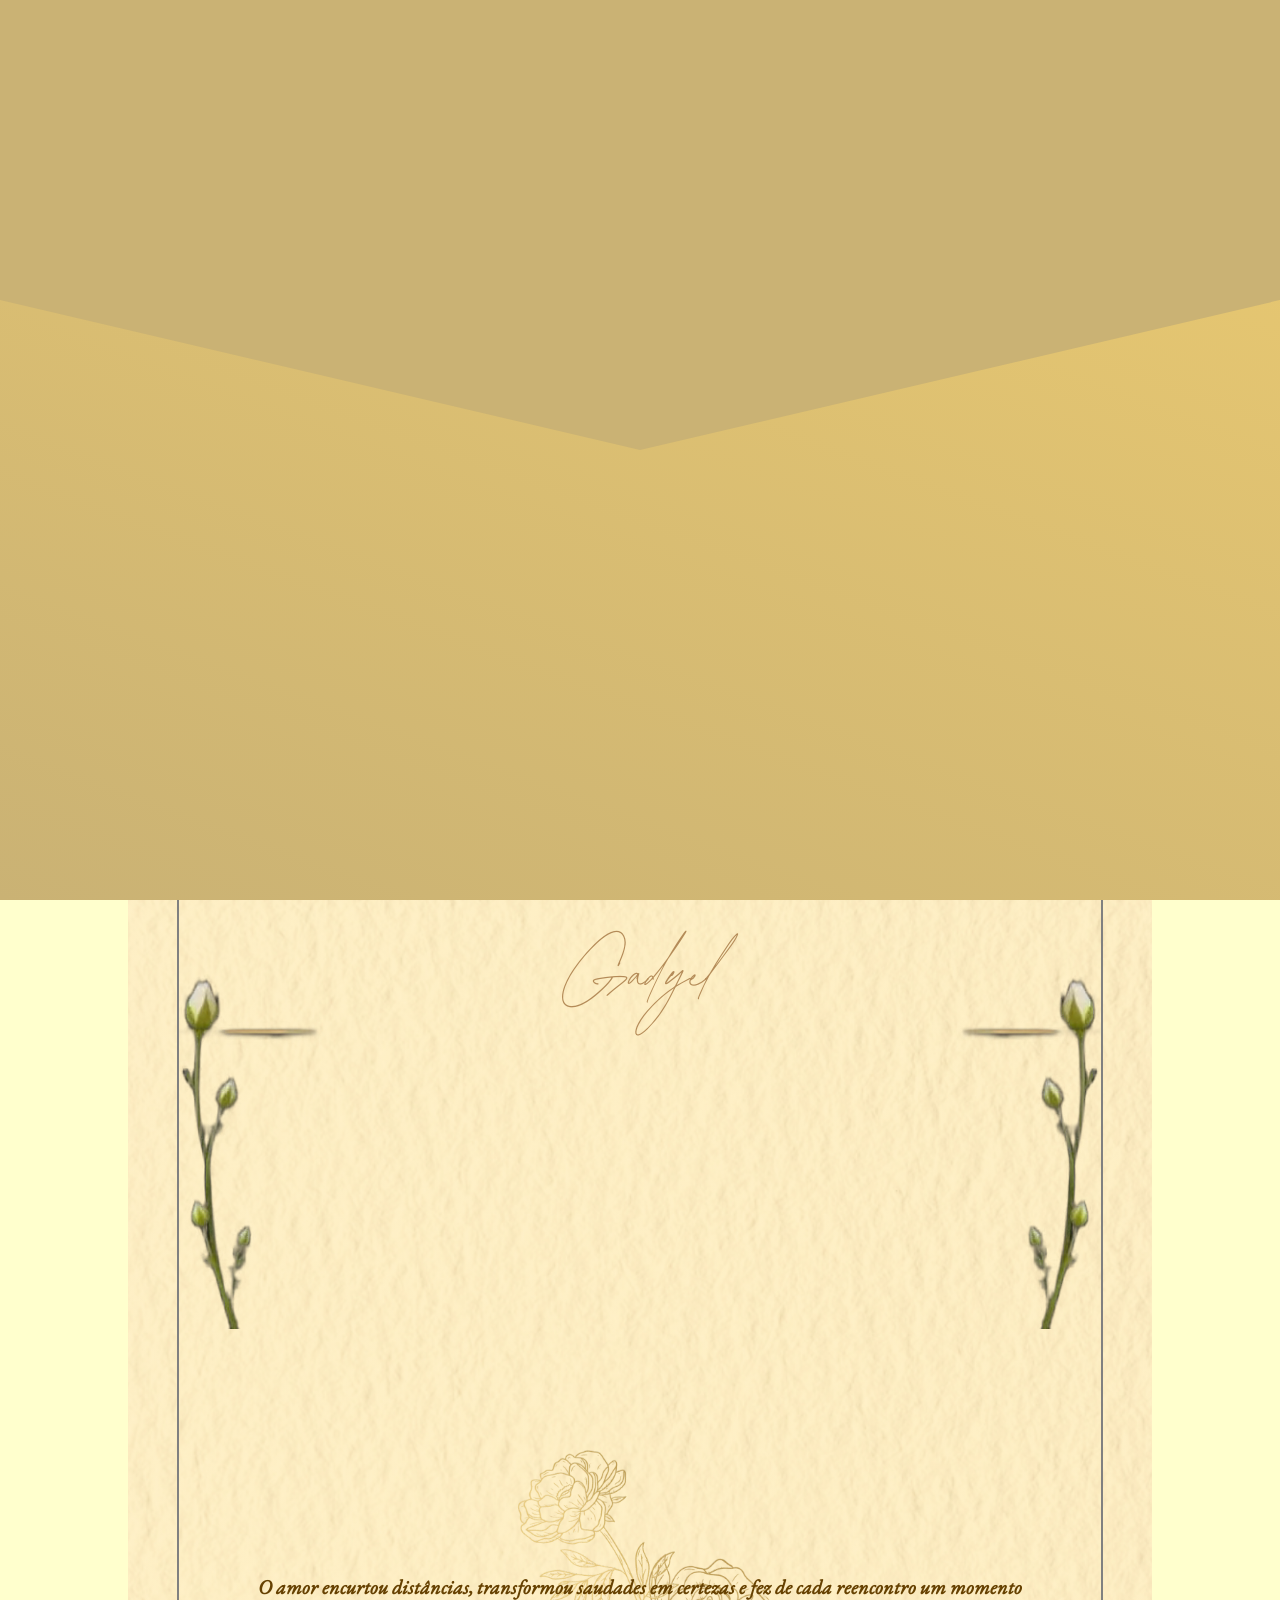
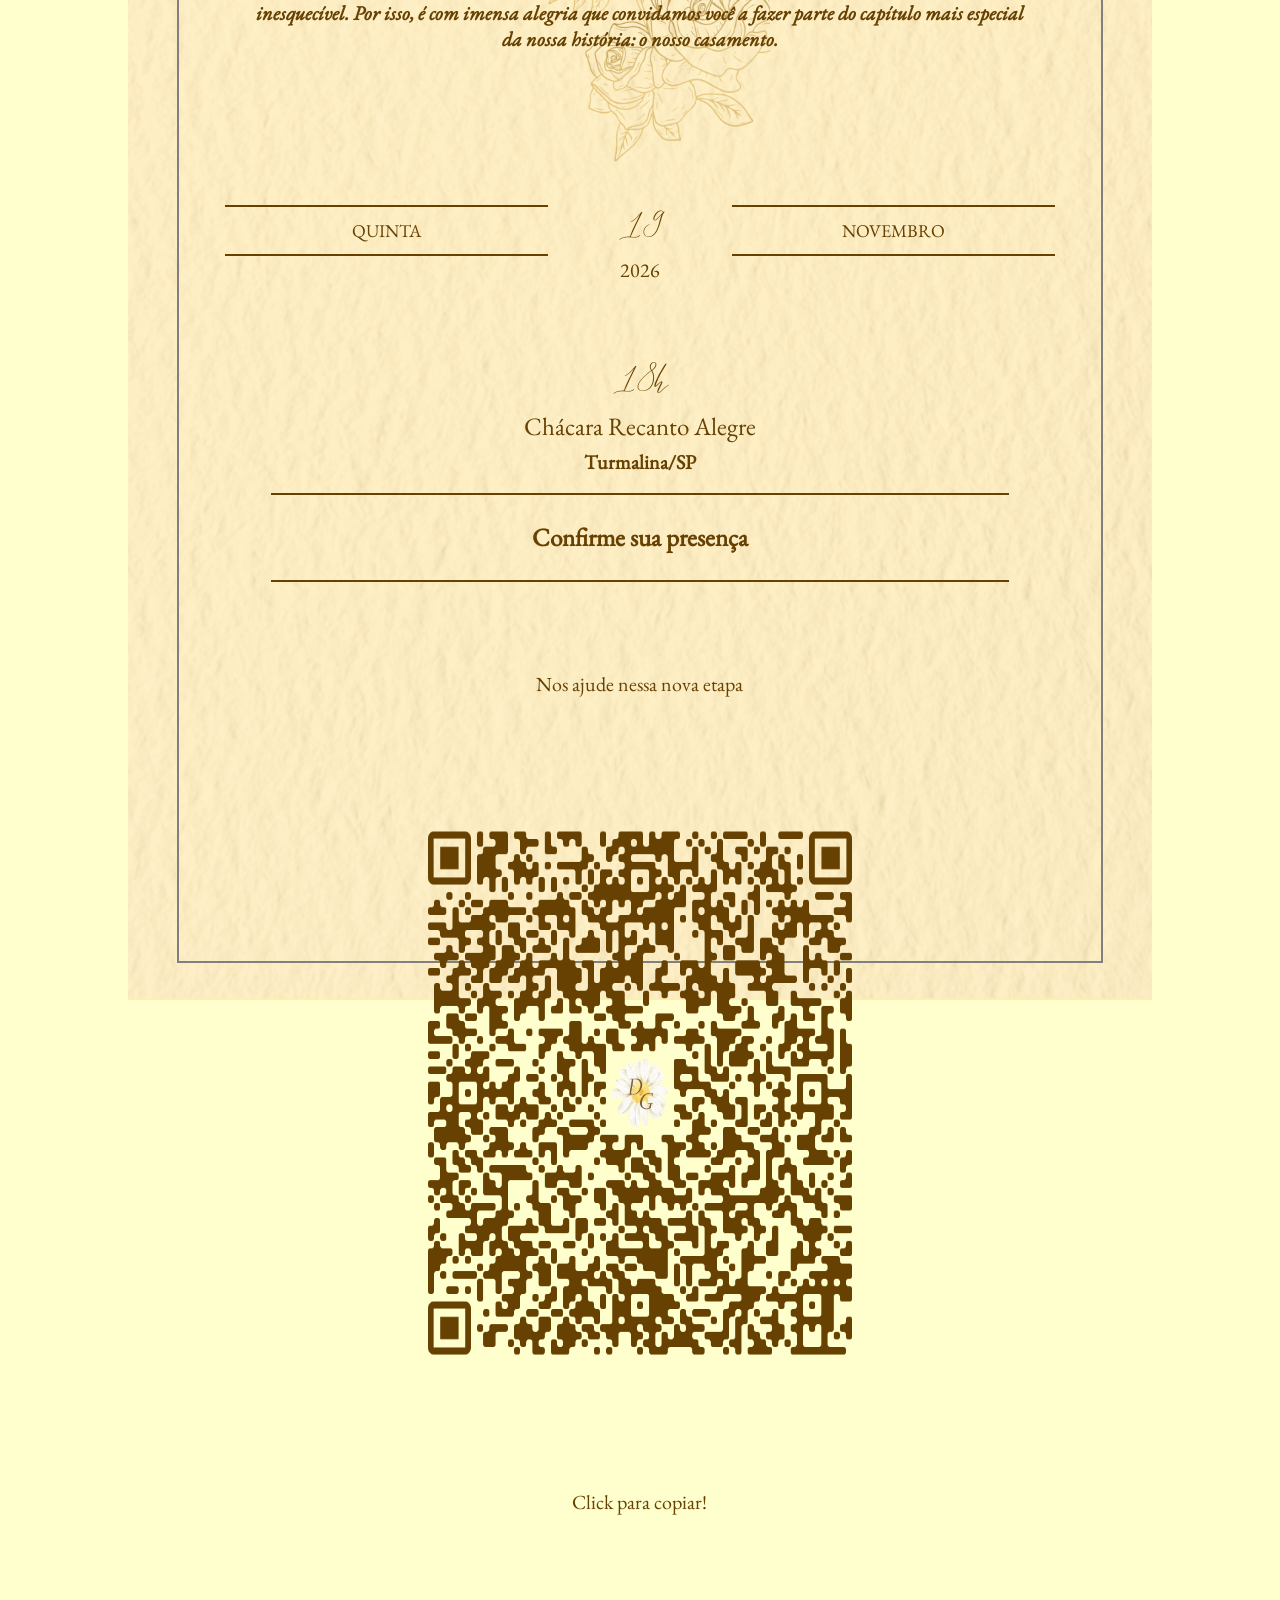
==== commit 3bd1f5ec: "essa mensagem" ====
--- a/index.html
+++ b/index.html
@@ -30,7 +30,6 @@
 						<h1>Gadyel</h1>
 					</div>
 				</div>
-				
 				<div class="container">
 					<div class="text-1">
 						<p>
--- a/style.css
+++ b/style.css
@@ -100,7 +100,7 @@
 
 main{
   width: 100%;
-  height: 3000px;
+  height: 2600px;
   display: flex;
   align-items: center;
   justify-content: baseline;
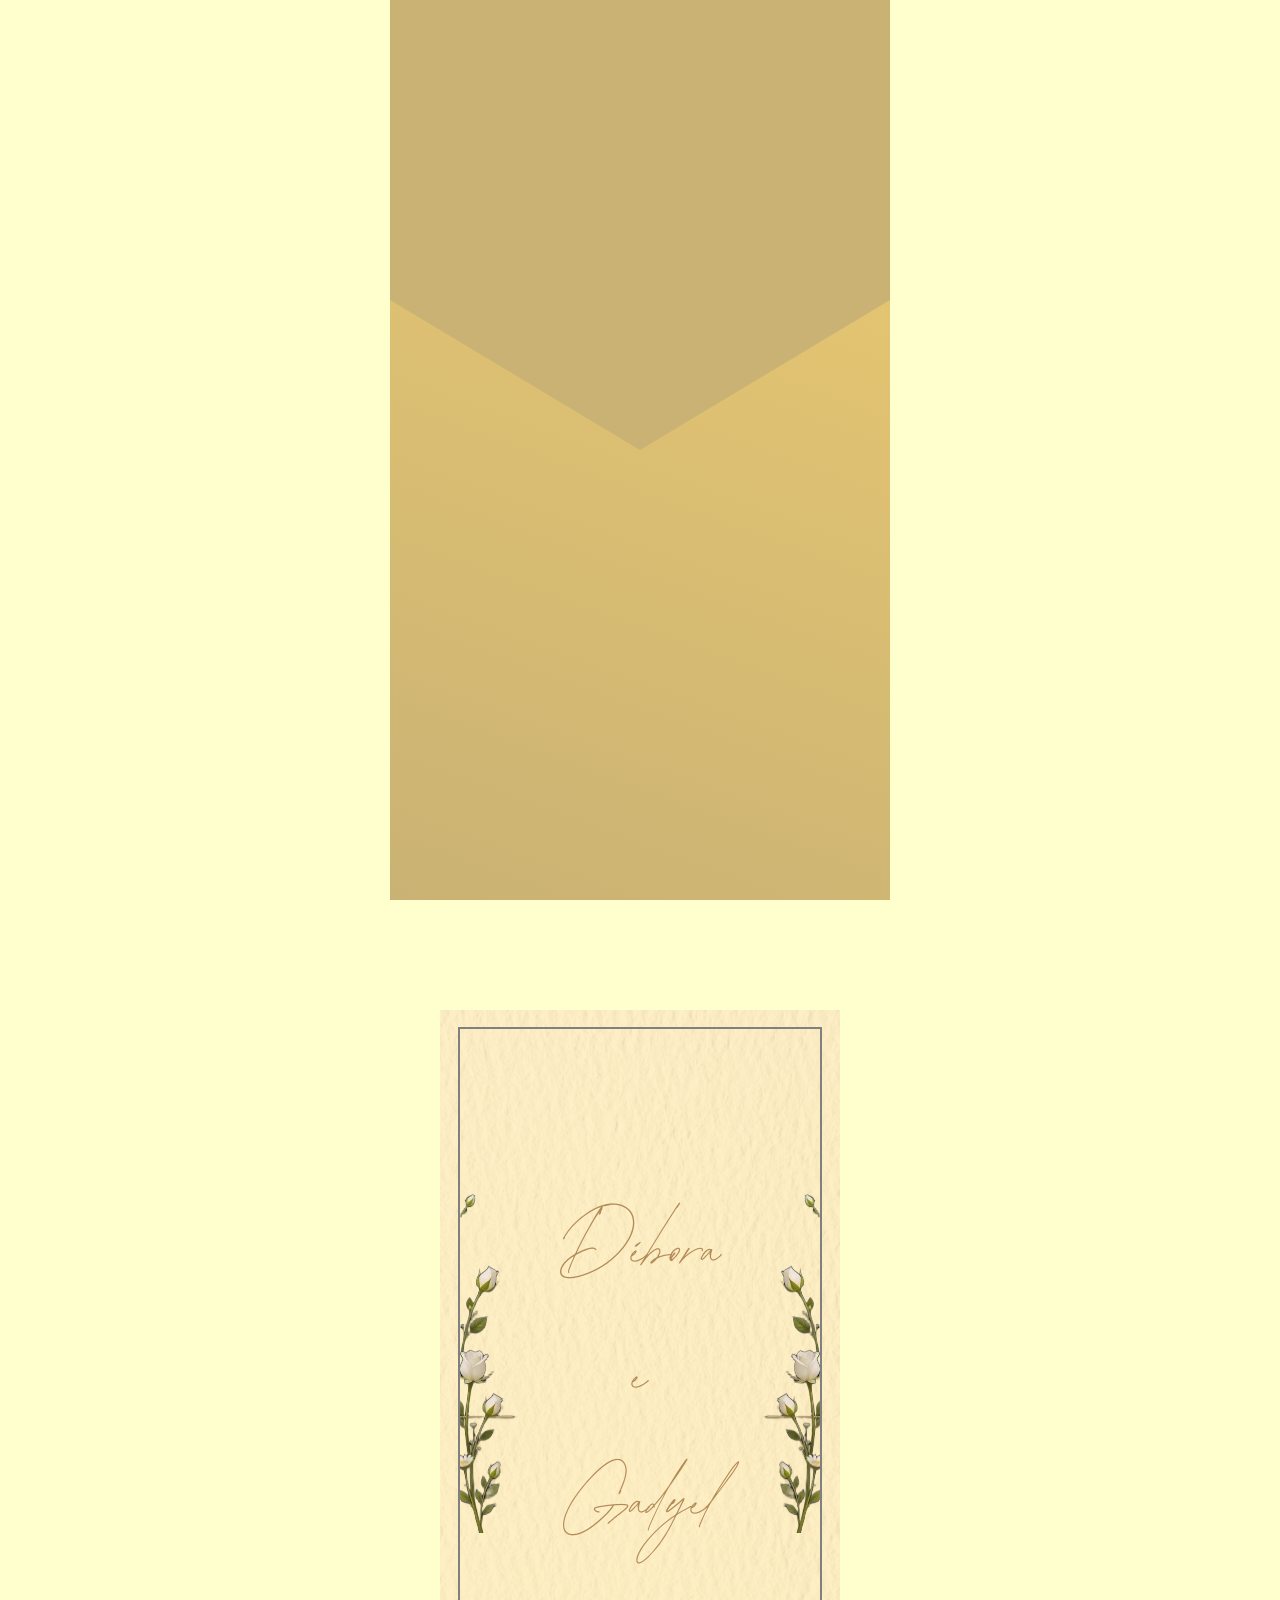
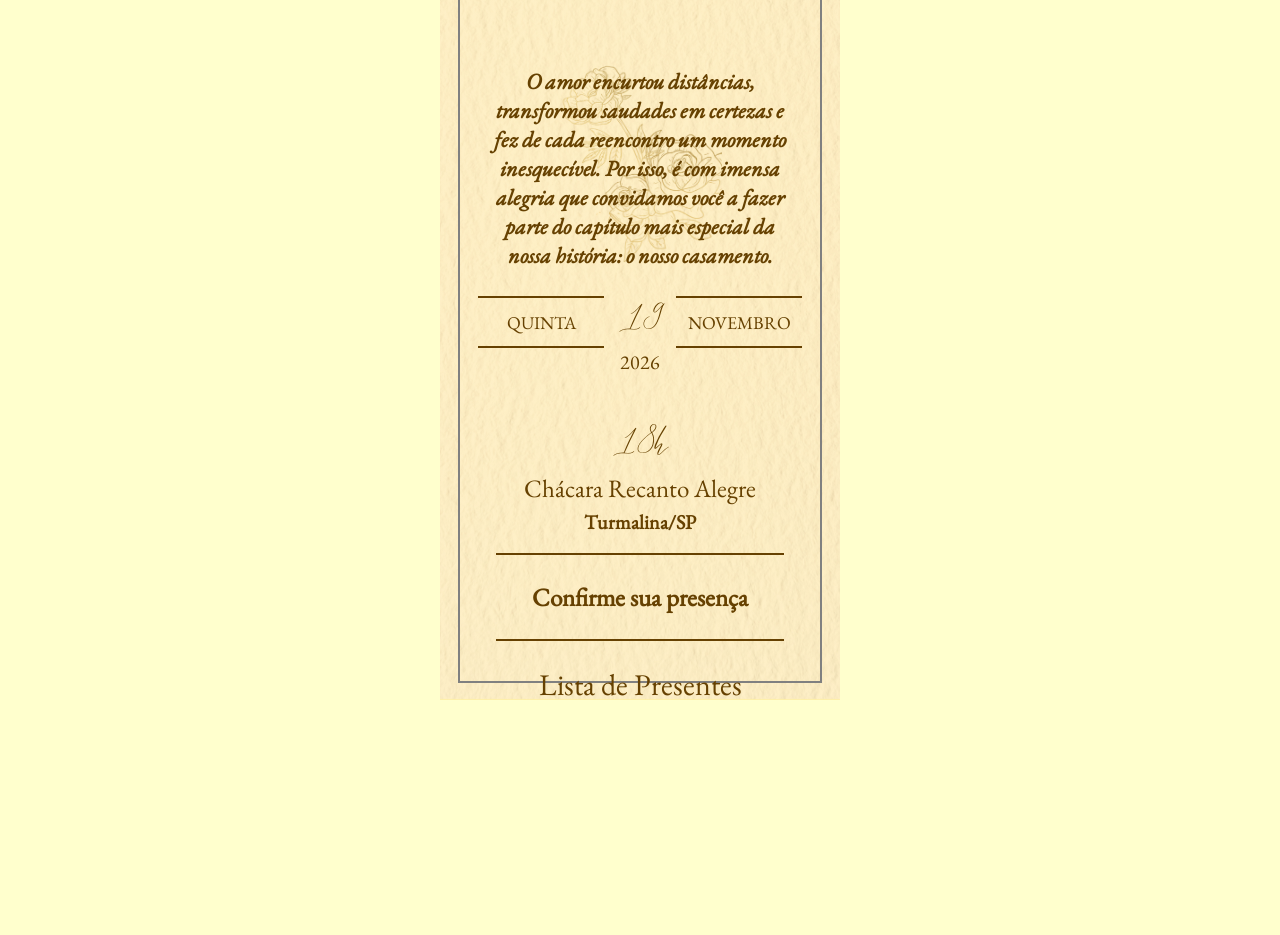
==== commit 9fdd65f4: "finalizado" ====
--- a/index.html
+++ b/index.html
@@ -78,11 +78,9 @@
 								</div>
 							</div>
 						</div>
-					</div>
-					<div class="qr-code" id="qr-code" onclick="copiarTexto()">
-						<h3>Nos ajude nessa nova etapa</h3>
-						<img src="Assets/midia/imags/qr-by-koloqr-com.png" alt="qr_code">
-						<h3>Click para copiar!</h3>
+						<a class="lista-presentes" id="lista-presentes" href="./lista-presentes/lista.html">
+							<h3>Lista de Presentes</h3>
+						</a>
 					</div>
 				</div>
 			</div>
--- a/style.css
+++ b/style.css
@@ -5,7 +5,6 @@
   --cor-4: #FFFFCD;
   --cor-5: #FFFFFF;
   --cor-font: #b48b58;
-
 }
 
 *{
@@ -44,6 +43,12 @@
   height: 100vh;
   background-color: var(--cor-4);
   font-family: "Garamond", sans-serif;
+  display: flex;
+  justify-content: center;
+}
+
+body{
+  max-width: 500px;
 }
 
 h3{
@@ -58,13 +63,12 @@
 }
 
 header,footer{
+  max-width: 500px;
   width: 100%;
   height: 100vh;
   display: flex;
   align-items: end;
   position: fixed;
-  top: 0;
-  left: 0;
   z-index: 2;
 }
 
@@ -100,7 +104,7 @@
 
 main{
   width: 100%;
-  height: 2600px;
+  height: 2300px;
   display: flex;
   align-items: center;
   justify-content: baseline;
@@ -190,7 +194,7 @@
 
 .text-1{
   width: 100%;
-  height: 20%;
+  height: 25%;
   display: flex;
   align-items: center;
   justify-content: center;
@@ -216,7 +220,7 @@
   z-index: 1;
 
   font-family: "Garamond Italic", sans-serif;
-  font-size: 20px;
+  font-size: 22px;
   width: 85%;
   height: 100%;
   text-align: center;
@@ -296,7 +300,7 @@
 
 .links{
   width: 100%;
-  height: 300px;
+  height: 350px;
   display: flex;
   flex-direction: column;
   align-items: center;
@@ -305,7 +309,7 @@
 
 .links > h2{
   width: 100%;
-  height: 40%;
+  height: 25%;
   text-align: center;
   align-content: end;
   font-family: "Le Jour Script", sans-serif;
@@ -316,7 +320,7 @@
 
 .local{
   width: 100%;
-  height: 30%;
+  height: 25%;
   display: flex;
   flex-direction: column;
   align-items: center;
@@ -347,7 +351,7 @@
 
 .confirmar{
   width: 100%;
-  height: 30%;
+  height: 25%;
   display: flex;
   flex-direction: column;
   align-items: center;
@@ -361,6 +365,26 @@
   border-top: var(--cor-1) solid 2px;
   border-bottom: var(--cor-1) solid 2px;
   font-weight: 700;
+}
+
+.lista-presentes{
+  width: 100%;
+  height: 25%;
+  text-decoration: none;
+  display: flex;
+  align-items: center;
+  justify-content: center;
+}
+
+.lista-presentes > h3{
+  width: 100%;
+  height: 50%;
+  text-align: center;
+  align-content: center;
+  font-family: "Garamond", sans-serif;
+  font-size: 30px;
+  color: var(--cor-1);
+  font-weight: 500;
 }
 
 .modal {
@@ -420,28 +444,10 @@
   color: var(--cor-1);
 }
 
-.qr-code{
-  width: 90%;
-  display: flex;
-  flex-direction: column;
-  align-items: center;
-  justify-content: center;
-}
-
-.qr-code > h3{
-  width: 100%;
-  height: 20%;
-  font-size: 20px;
-}
-
-.qr-code > img{
-  width: 60%;
-  height: 60%;
-}
-
 .data,
 .local,
 .confirmar,
+.lista-presentes,
 .qr-code {
     cursor: pointer;
     transition: filter 0.5s ease;
